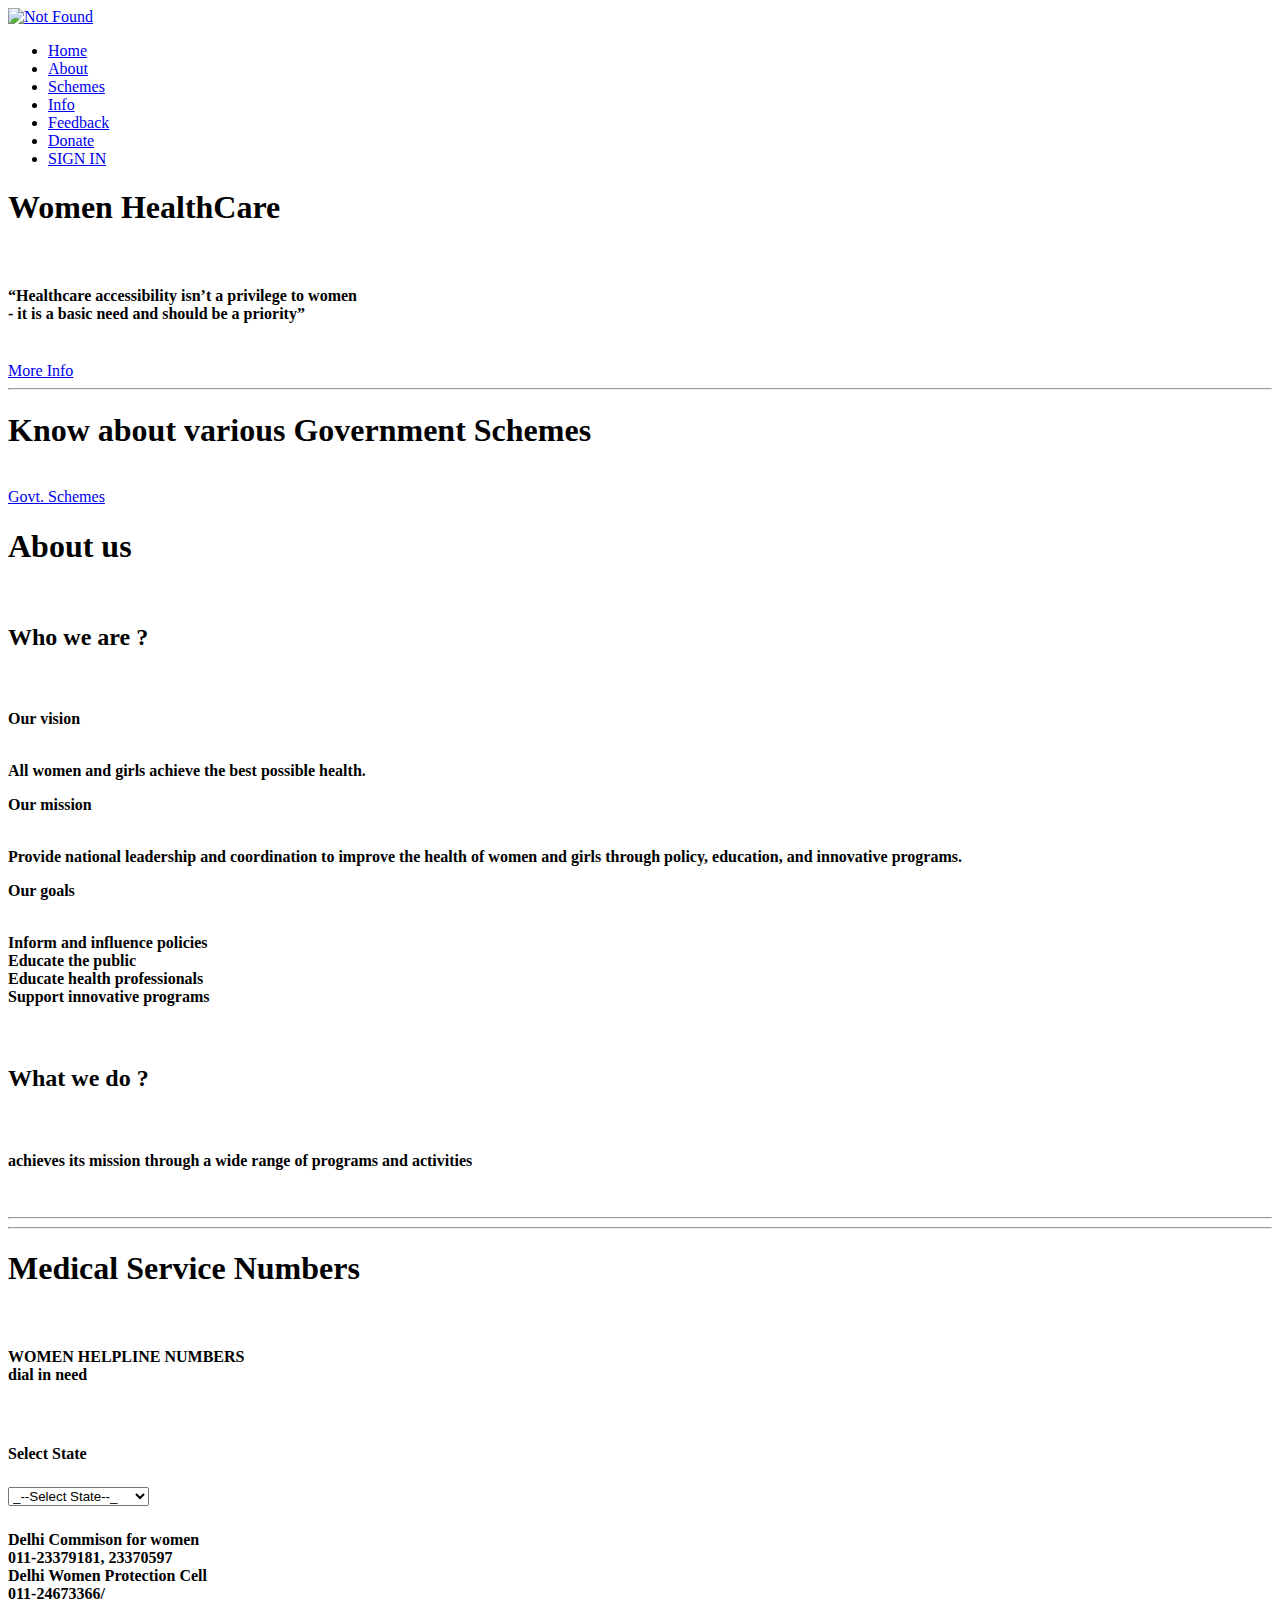
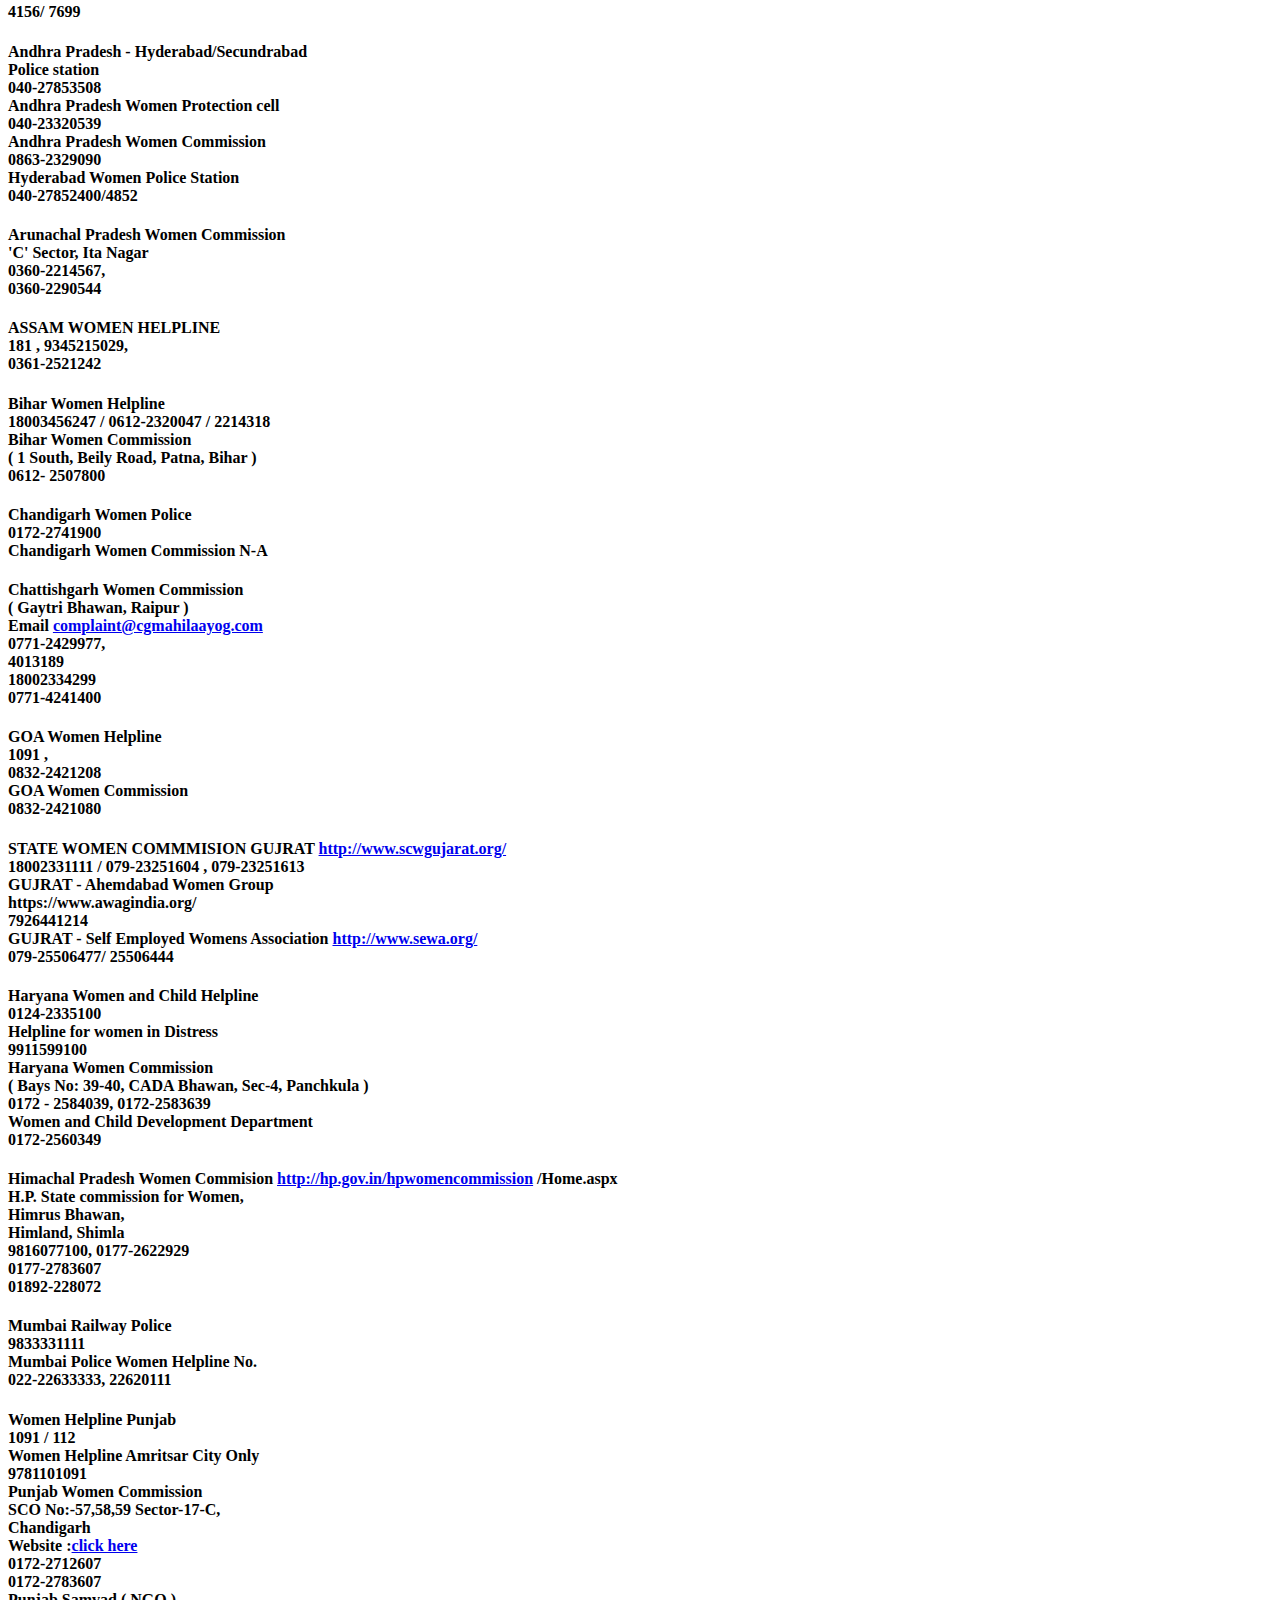
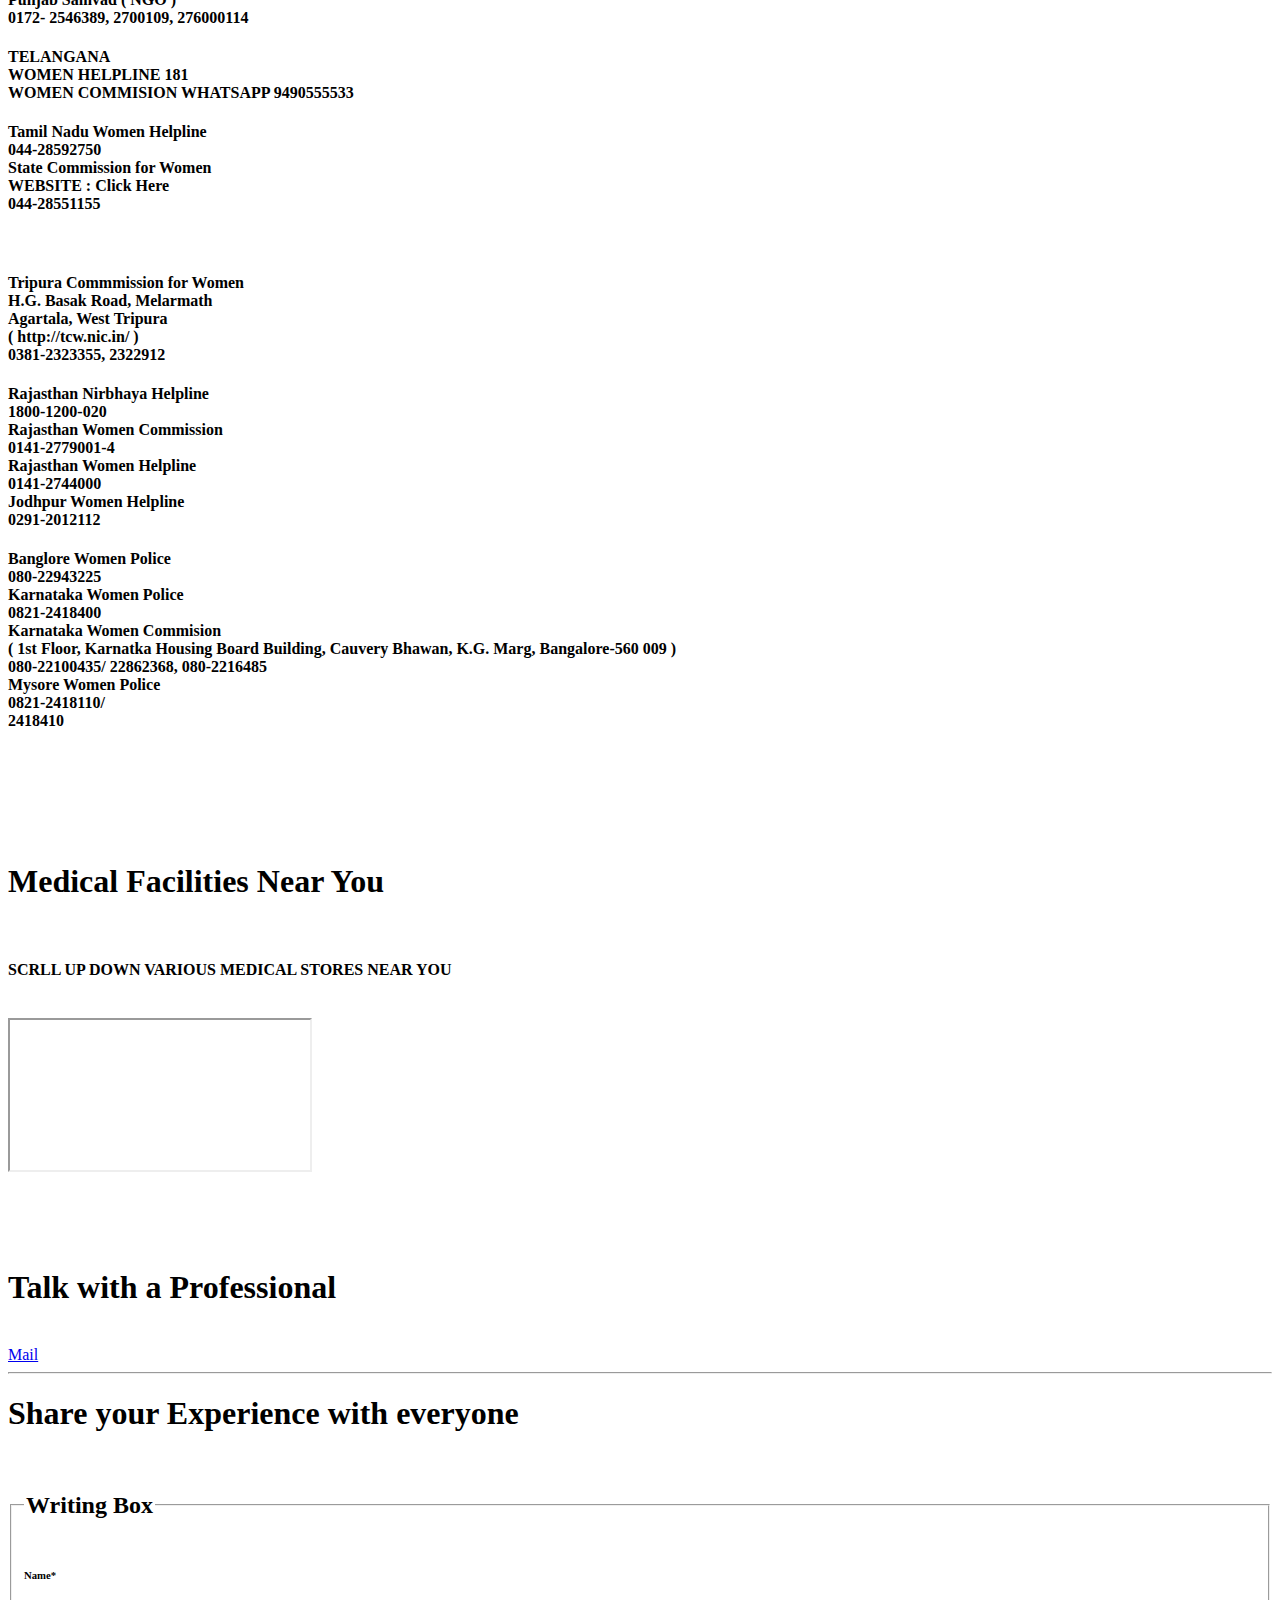
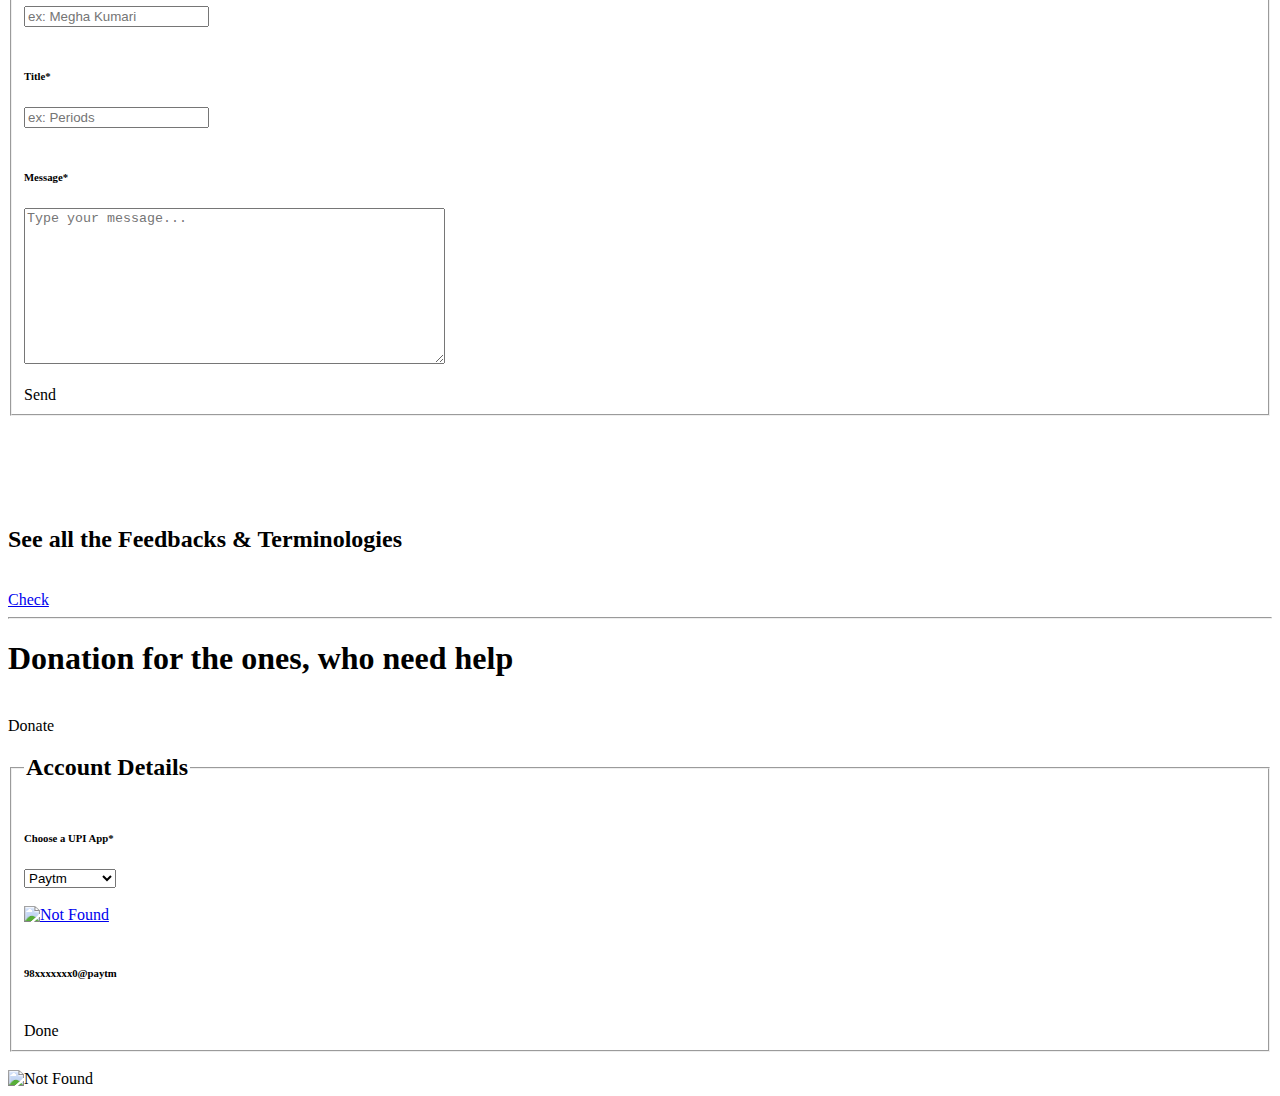
==== index.html @ ed980da9 "Add files via upload" ====
<!DOCTYPE html>
<html lang="en">

<head>
    <meta charset="UTF-8">
    <meta http-equiv="X-UA-Compatible" content="IE=edge">
    <meta name="viewport" content="width=device-width, initial-scale=1.0">
    <title>HealthCare</title>
    <link rel="stylesheet" href="WomenHealthCareWebsite.css">
    <script src="script.js" defer></script>
</head>

<body>
    <!-- Navigation Bar -->
    <nav class="nav-bar">
        <a href="#main-pg">
            <img src="main-logo.svg" alt="Not Found">
        </a>
        <ul class="nav-list">
            <li><a href="#main-pg" onclick="remove()">Home</a></li>
            <li><a href="#abt-pg" onclick="remove()">About</a></li>
            <li><a href="#govt-schms" onclick="remove()">Schemes</a></li>
            <li><a href="#main-data-pg" onclick="remove()">Info</a></li>
            <li><a href="#febk-pg" onclick="remove()">Feedback</a></li>
            <li><a href="#donate" onclick="remove()">Donate</a></li>
            <li><a href="sign page web.html">SIGN IN </a></li>
        </ul>
        <div id="menu" class="menu open">
            <span></span>
            <span></span>
            <span></span>
        </div>
    </nav>
    <!-- Main Page - pic + name + one line info -->
    <section id="main-pg" class="pg">
        <h1 class="main-heading">Women HealthCare</h1>
        <br />
        <h4 class="main-abt">
          “Healthcare accessibility isn’t a privilege to women <br />
          - it is a basic need and should be a priority”
        </h4>
        <br />
        <a href="#abt-pg" class="abt-btn btn">More Info</a>
      </section>
    <hr>

    <!-- Schemes -->
    <section id="govt-schms" class="pg">
      <h1 class="schm-heading">Know about various Government <span>Schemes</span></h1>
      <br>
      <a href="webschemes.html" target="_blank" class="scm-btn btn">Govt. Schemes</a>
      <br>
  </section>
    <!-- About Page - info in brief -->
    <section id="abt-pg" class="pg">
        <h1 class="abt-heading">About <span>us</span></h1>
        <br />
        <h2 class="abt-subheading">Who we are ?</h2>
        <br />
        <h4 class="abt-abt">
          <p>Our vision</p>
          <br />
          All women and girls achieve the best possible health. <br />
  
          <p>Our mission</p>
          <br />
          Provide national leadership and coordination to improve the health of
          women and girls through policy, education, and innovative programs.
          <br />
  
          <p>Our goals</p>
          <br />
          Inform and influence policies <br />
          Educate the public <br />
          Educate health professionals <br />
          Support innovative programs
        </h4>
        <br />
        <h2 class="abt-subheading">What we do ?</h2>
        <br />
        <h4 class="abt-abt">
          achieves its mission through a wide range of programs and activities
        </h4>
        <br />
      </section>
      <hr />
    
     
    <hr>
    <!-- Important Informative Data - includes service numbers, google maps near me window, appoint a doctor. -->
   <!-- Important Informative Data - includes service numbers, google maps near me window, appoint a doctor. -->
   <section id="main-data-pg" class="pg">
    <h1 class="main-data-heading">Medical <span>Service</span> Numbers</h1>
    <br />
    <h4 class="main-data-abt">
       
WOMEN HELPLINE NUMBERS
<br>dial in need
    </h4>
    <br />
    <div class="ser-nos">
      <div class="ser-data">
        <h4 class="ser">Select State</h4>
        <h6 class="nom">
          <select
            name="category"
            id="category"
            onchange="display(this.value)"
          >
            <option value="">_--Select State--_</option>
            <option value="Andhra Pradesh">Andhra Pragggdesh</option>
            <option value="Assam">Assam</option>
            <option value="Arunachal Pradesh">Arunachal Pradesh</option>
            <option value="Bihar">Bihar</option>
            <option value="Chandigarh">Chandigarh</option>
            <option value="Chattisgarh">Chattisgarh</option>
            <option value="Goa">Goa</option>
            <option value="Gujarat">Gujarat</option>
            <option value="Haryana">Haryana</option>
            <option value="Himachal Pradesh">Himachal Pradesh</option>
            <option value="Karnatka">Karnatka</option>
            <option value="Maharashtra">Maharashtra</option>
            <option value="Punjab">Punjab</option>
            <option value="Rajasthan">Rajasthan</option>
            <option value="Tamil Nadu">Tamil Nadu</option>
            <option value="Telangana">Telangana</option>
            <option value="Tripura">Tripura</option>

          </select>
        </h6>
      </div>
      <div class="ser-data">
        <h4 class="ser"></h4>
        <h4 class="nom" id="delhi">
          Delhi Commison for women <br />
          011-23379181, 23370597 <br />
          Delhi Women Protection Cell<br />
          011-24673366/<br />
          4156/ 7699
        </h4>
        <h4 class="nom" id="andhraPradesh">
          Andhra Pradesh - Hyderabad/Secundrabad <br />
          Police station
          <br />
          040-27853508
          <br />
          Andhra Pradesh Women Protection cell
          <br />
          040-23320539
          <br />
          Andhra Pradesh Women Commission
          <br />
          0863-2329090
          <br />
          Hyderabad Women Police Station
          <br />
          040-27852400/4852
        </h4>
        <h4 class="nom" id="arunachalPradesh">
          Arunachal Pradesh Women Commission
          <br />
          'C' Sector, Ita Nagar
          <br />
          0360-2214567,
          <br />
          0360-2290544
        </h4>

        <h4 class="nom" id="assam">
          ASSAM WOMEN HELPLINE
          <br />
          181 , 9345215029,
          <br />
          0361-2521242
        </h4>
        <h4 class="nom" id="bihar">
          Bihar Women Helpline
          <br />
          18003456247 / 0612-2320047 / 2214318
          <br />
          Bihar Women Commission
          <br />
          ( 1 South, Beily Road, Patna, Bihar )
          <br />
          0612- 2507800
        </h4>

        <h4 class="nom" id="chandigarh">
          Chandigarh Women Police
          <br />
          0172-2741900
          <br />
          Chandigarh Women Commission N-A
        </h4>
        <h4 class="nom" id="chattisgarh">
          Chattishgarh Women Commission<br />
          ( Gaytri Bhawan, Raipur )<br />

          Email
          <a href="complaint@cgmahilaayog.com">complaint@cgmahilaayog.com</a>
          <br />
          0771-2429977,
          <br />
          4013189
          <br />
          18002334299
          <br />
          0771-4241400
        </h4>
        <h4 class="nom" id="goa">
          GOA Women Helpline<br />
          1091 ,<br />
          0832-2421208 <br />
          GOA Women Commission <br />
          0832-2421080
        </h4>
        <h4 class="nom" id="gujarat">
          STATE WOMEN COMMMISION GUJRAT
          <a href=" http://www.scwgujarat.org/">
            http://www.scwgujarat.org/ </a
          ><br />
          18002331111 / 079-23251604 , 079-23251613<br />GUJRAT - Ahemdabad
          Women Group <br />
          https://www.awagindia.org/ <br />
          7926441214 <br />
          GUJRAT - Self Employed Womens Association

          <a href=" http://www.sewa.org/"> http://www.sewa.org/</a>
          <br />
          079-25506477/ 25506444
        </h4>
        <h4 class="nom" id="haryana">
          Haryana Women and Child Helpline<br />
          0124-2335100

          <br />
          Helpline for women in Distress

          <br />
          9911599100

          <br />
          Haryana Women Commission

          <br />
          ( Bays No: 39-40, CADA Bhawan, Sec-4, Panchkula )

          <br />
          0172 - 2584039, 0172-2583639

          <br />
          Women and Child Development Department

          <br />
          0172-2560349
        </h4>
        <h4 class="nom" id="himachalPradesh">
          Himachal Pradesh Women Commision

          <a href=" http://hp.gov.in/hpwomencommission">
            http://hp.gov.in/hpwomencommission</a
          >
          /Home.aspx
          <br />
          H.P. State commission for Women,
          <br />
          Himrus Bhawan,
          <br />
          Himland, Shimla
          <br />
          9816077100, 0177-2622929
          <br />
          0177-2783607 <br />

          01892-228072
        </h4>
        <h4 class="nom" id="mMaharashtra">
          Mumbai Railway Police

          <br />
          9833331111

          <br />
          Mumbai Police Women Helpline No. <br />
          022-22633333, 22620111
        </h4>
        <h4 class="nom" id="punjab">
          Women Helpline Punjab
          <br />
          1091 / 112
          <br />
          Women Helpline Amritsar City Only
          <br />
          9781101091
          <br />
          Punjab Women Commission
          <br />
          SCO No:-57,58,59 Sector-17-C,
          <br />
          Chandigarh
          <br />
          Website :<a href="https://punjabwomencommission.punjab.gov.in/"
            >click here</a
          >
          <br />
          0172-2712607

          <br />
          0172-2783607<br />Punjab Samvad ( NGO )<br />

          0172- 2546389, 2700109, 276000114
        </h4>
        <h4 class="nom" id="telangana">TELANGANA<br>
          WOMEN HELPLINE 181 <br />
          WOMEN COMMISION WHATSAPP 9490555533
        </h4>
        <h4 class="nom" id="tamilnadu">
          Tamil Nadu Women Helpline<br />

          044-28592750<br />

          State Commission for Women<br />

          WEBSITE : Click Here<br />

          044-28551155
        </h4>
        <br />
        <h4 class="nom" id="tripura">
          Tripura Commmission for Women<br />

          H.G. Basak Road, Melarmath <br />
          Agartala, West Tripura <br />
          ( http://tcw.nic.in/ ) <br />

          0381-2323355, 2322912
        </h4>
        <h4 class="nom" id="rajasthan">
          Rajasthan Nirbhaya Helpline<br />

          1800-1200-020 <br />

          Rajasthan Women Commission <br />

          0141-2779001-4<br />

          Rajasthan Women Helpline <br />

          0141-2744000 <br />

          Jodhpur Women Helpline <br />

          0291-2012112
        </h4>
        <h4 class="nom" id="karnatka">
          Banglore Women Police <br />

          080-22943225 <br />

          Karnataka Women Police <br />

          0821-2418400 <br />

          Karnataka Women Commision <br />

          ( 1st Floor, Karnatka Housing Board Building, Cauvery Bhawan, K.G.
          Marg, Bangalore-560 009 )
          <br />
          080-22100435/ 22862368, 080-2216485 <br />

          Mysore Women Police <br />

          0821-2418110/ <br />

          2418410
        </h4>
      </div>
        </div>
        <br>
        <br>
        <br>
        <br>
        <br>
        <h1 class="main-data-heading">
            Medical <span>Facilities</span> Near You
          </h1>
        <br>
        <h4 class="main-data-abt">
            SCRLL UP DOWN VARIOUS MEDICAL STORES NEAR YOU
              </h4>
        <br>
        <iframe class="map-window"
            src="https://www.google.com/maps/embed?pb=!1m16!1m12!1m3!1d14009.83156250018!2d77.02190144850456!3d28.616035687574726!2m3!1f0!2f0!3f0!3m2!1i1024!2i768!4f13.1!2m1!1smedical%20facilities%20near%20me!5e0!3m2!1sen!2sin!4v1668271574700!5m2!1sen!2sin"
            allowfullscreen="" loading="lazy" referrerpolicy="no-referrer-when-downgrade"></iframe>
        <br>
        <br>
        <br>
        <br>
        <br>
        <h1 class="main-data-heading">Talk with a <span>Professional</span></h1>
        <br>
        <a href="mailto:doctor@example.com" target="_blank" class="abt-btn btn">Mail</a>
        <br>
    </section>
    <hr>
    <!-- Feedback & Terminologies -->
    <section id="febk-pg" class="pg">
        <h1 class="febk-heading">Share your <span>Experience</span> with everyone</h1>
        <br>
        <fieldset>
            <legend>
                <h2>Writing Box</h2>
            </legend>
            <label for="name">
                <h6>Name<span>*</span></h6>
            </label>
            <input type="text" name="name" id="name" placeholder="ex: Megha Kumari">
            <br>
            <br>
            <label for="title">
                <h6>Title<span>*</span></h6>
            </label>
            <input type="text" name="title" id="title" placeholder="ex: Periods">
            <br>
            <br>
            <label for="message">
                <h6>Message<span>*</span></h6>
            </label>
            <textarea name="message" id="message" cols="50" rows="10" placeholder="Type your message..."></textarea>
            <br>
            <br>
            <a class="form-btn btn" onclick="addData()">Send</a>
        </fieldset>
        <br>
        <br>
        <br>
        <br>
        <br>
        <h2 class="febk-pg-subheading">See all the <span>Feedbacks</span> & <span>Terminologies</span></h2>
        <br>
        <a class="redirect-btn btn" href="feed.html" target="_blank">Check</a>
        <br>
    </section>
    <hr>
    <!-- Donation Page -->
    <section id="donate" class="donate-pg pg">
        <h1 class="donate-heading">Donation for the ones, who <span>need</span> help</h1>
        <br>
        <a class="redirect-btn btn">Donate</a>
        <div class="donate-bx">
            <fieldset>
                <legend>
                    <h2>Account Details</h2>
                </legend>
                <label for="app-names">
                    <h6>Choose a UPI App<span>*</span></h6>
                </label>
                <select name="app-names" id="app-names" onchange="showDetails(this.value)">
                    <option value="Paytm" selected>Paytm</option>
                    <option value="PhonePe">PhonePe</option>
                    <option value="Google Pay">Google Pay</option>
                </select>
                <br>
                <br>
                <div class="app-img">
                    <a href="#"><img src="Paytm.svg" height="50" alt="Not Found"></a>
                </div>
                <br>
                <div class="account-data"><h6>98xxxxxxx0@paytm</h6></div>
                <br>
                <a class="done-btn btn">Done</a>
                <br>
            </fieldset>
        </div>
        <br>
    </section>

    <!-- Google Translate for Website -->
    <div id="google_translate_element" style="display:none"></div>
    <div class="hi-en" onclick="changeLanguageByButtonClick()">
        <img src="hindi-english.png" alt="Not Found" width="50">
    </div>

    <script type="text/javascript">

        function googleTranslateElementInit() {
            new google.translate.TranslateElement({ pageLanguage: "en" }, 'google_translate_element');
        }
        let txtLang = 'hi';
        function changeLanguageByButtonClick() {
            if (txtLang == 'en') {
                txtLang = 'hi';
                var selectField = document.querySelector("#google_translate_element select");
                for (var i = 0; i < selectField.children.length; i++) {
                    var option = selectField.children[i];
                    if (option.value == txtLang) {
                        selectField.selectedIndex = i;
                        selectField.dispatchEvent(new Event('change'));
                        break;
                    }
                }
            }
            else{
                txtLang = 'en';
                var selectField = document.querySelector("#google_translate_element select");
                for (var i = 0; i < selectField.children.length; i++) {
                    var option = selectField.children[i];
                    if (option.value == txtLang) {
                        selectField.selectedIndex = i;
                        selectField.dispatchEvent(new Event('change'));
                        break;
                    }
                }
            }
        }
        setInterval(() => {
            if (document.querySelector(".skiptranslate") != null){
                document.querySelector(".skiptranslate").style.display = "none";
            }
            if (document.querySelector("#goog-gt-tt") != null){
                document.querySelector("#goog-gt-tt").style.display = "none";
            }
            }, 1000);
    </script>
    <script type="text/javascript"
        src="//translate.google.com/translate_a/element.js?cb=googleTranslateElementInit"></script>
</body>

</html>
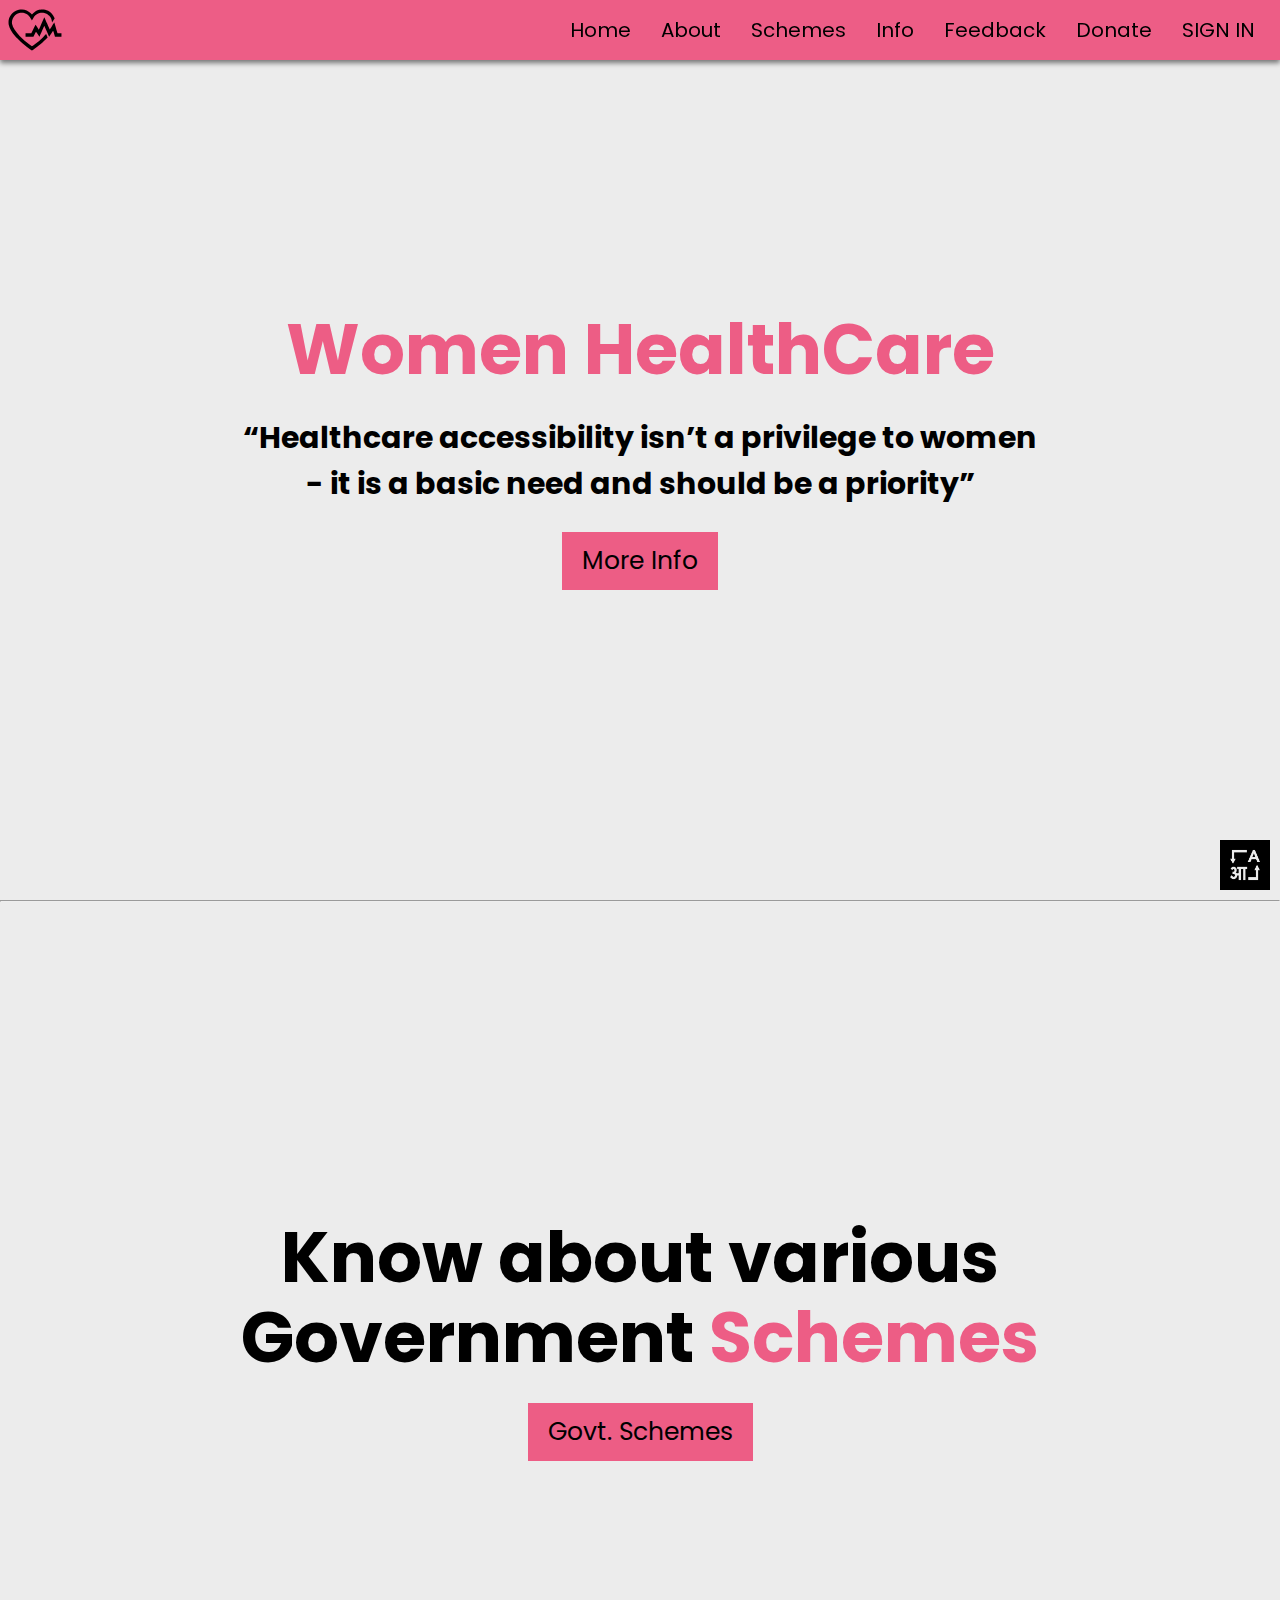
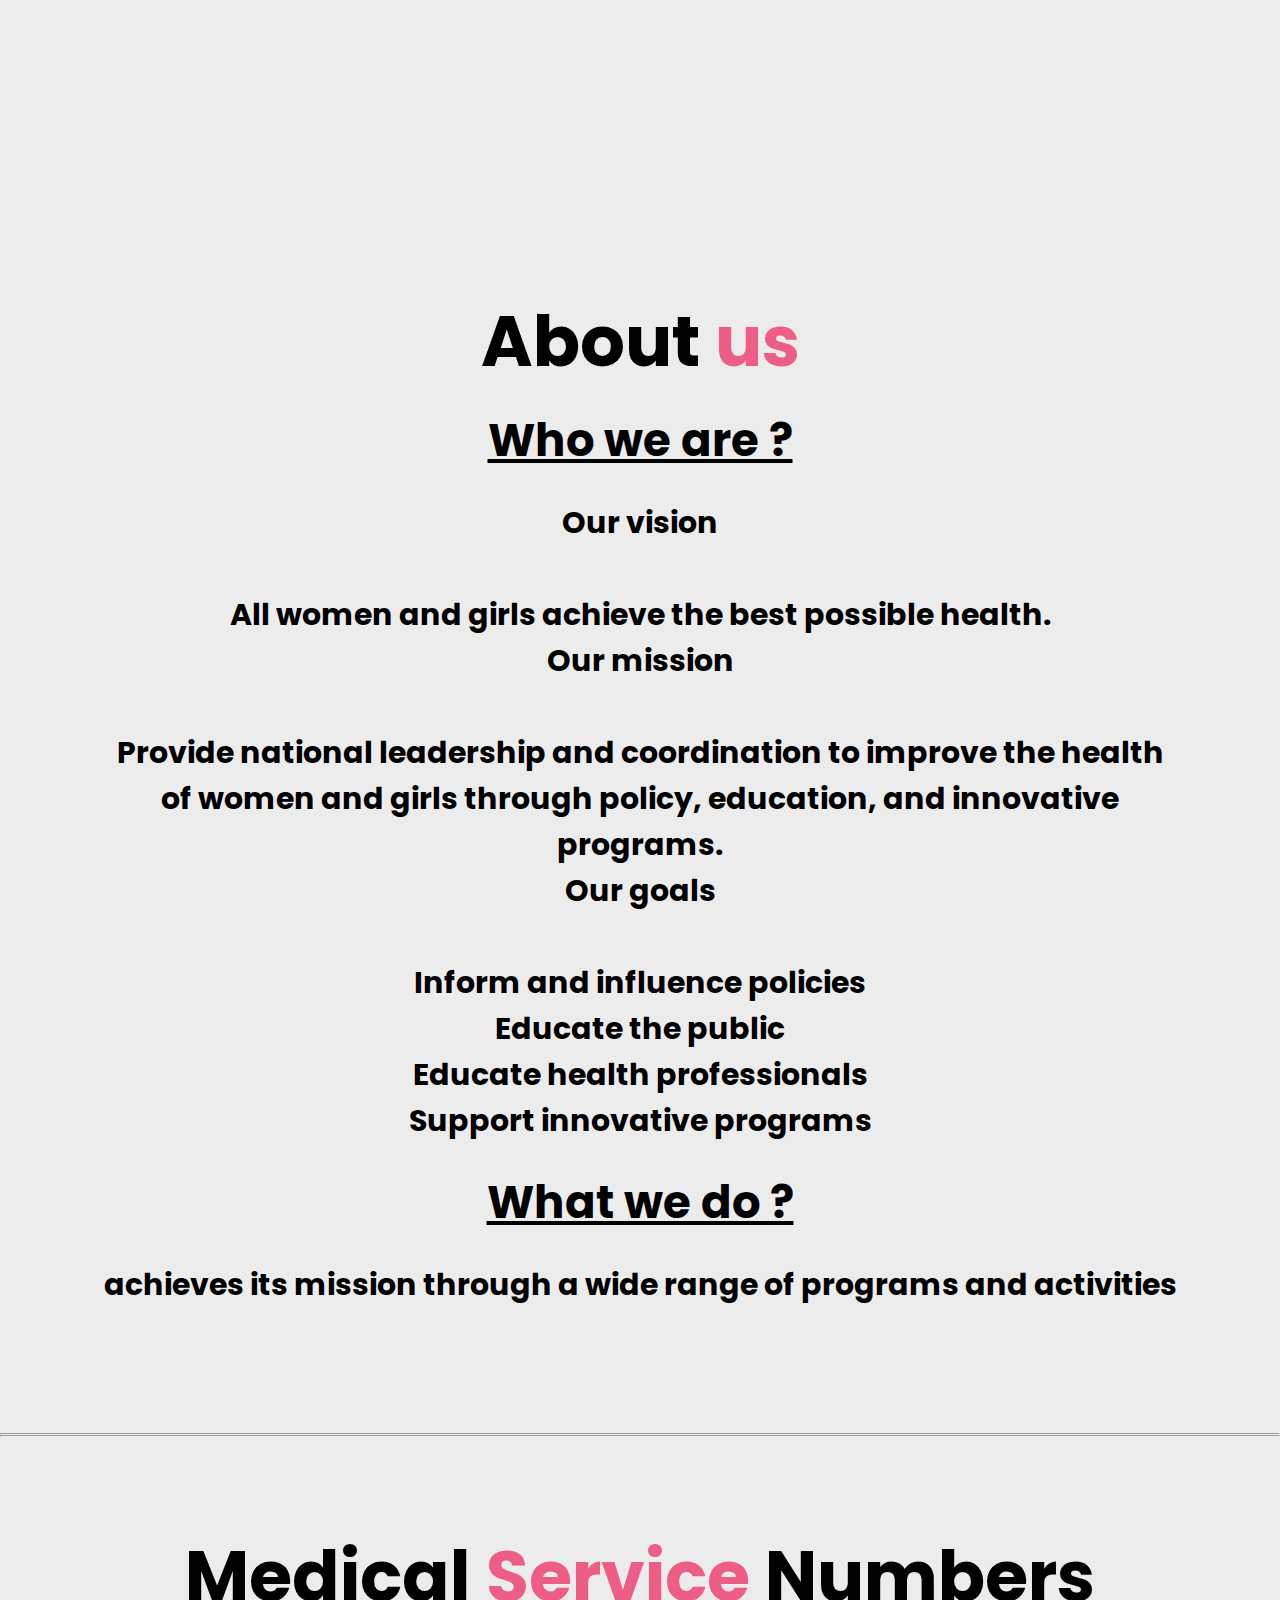
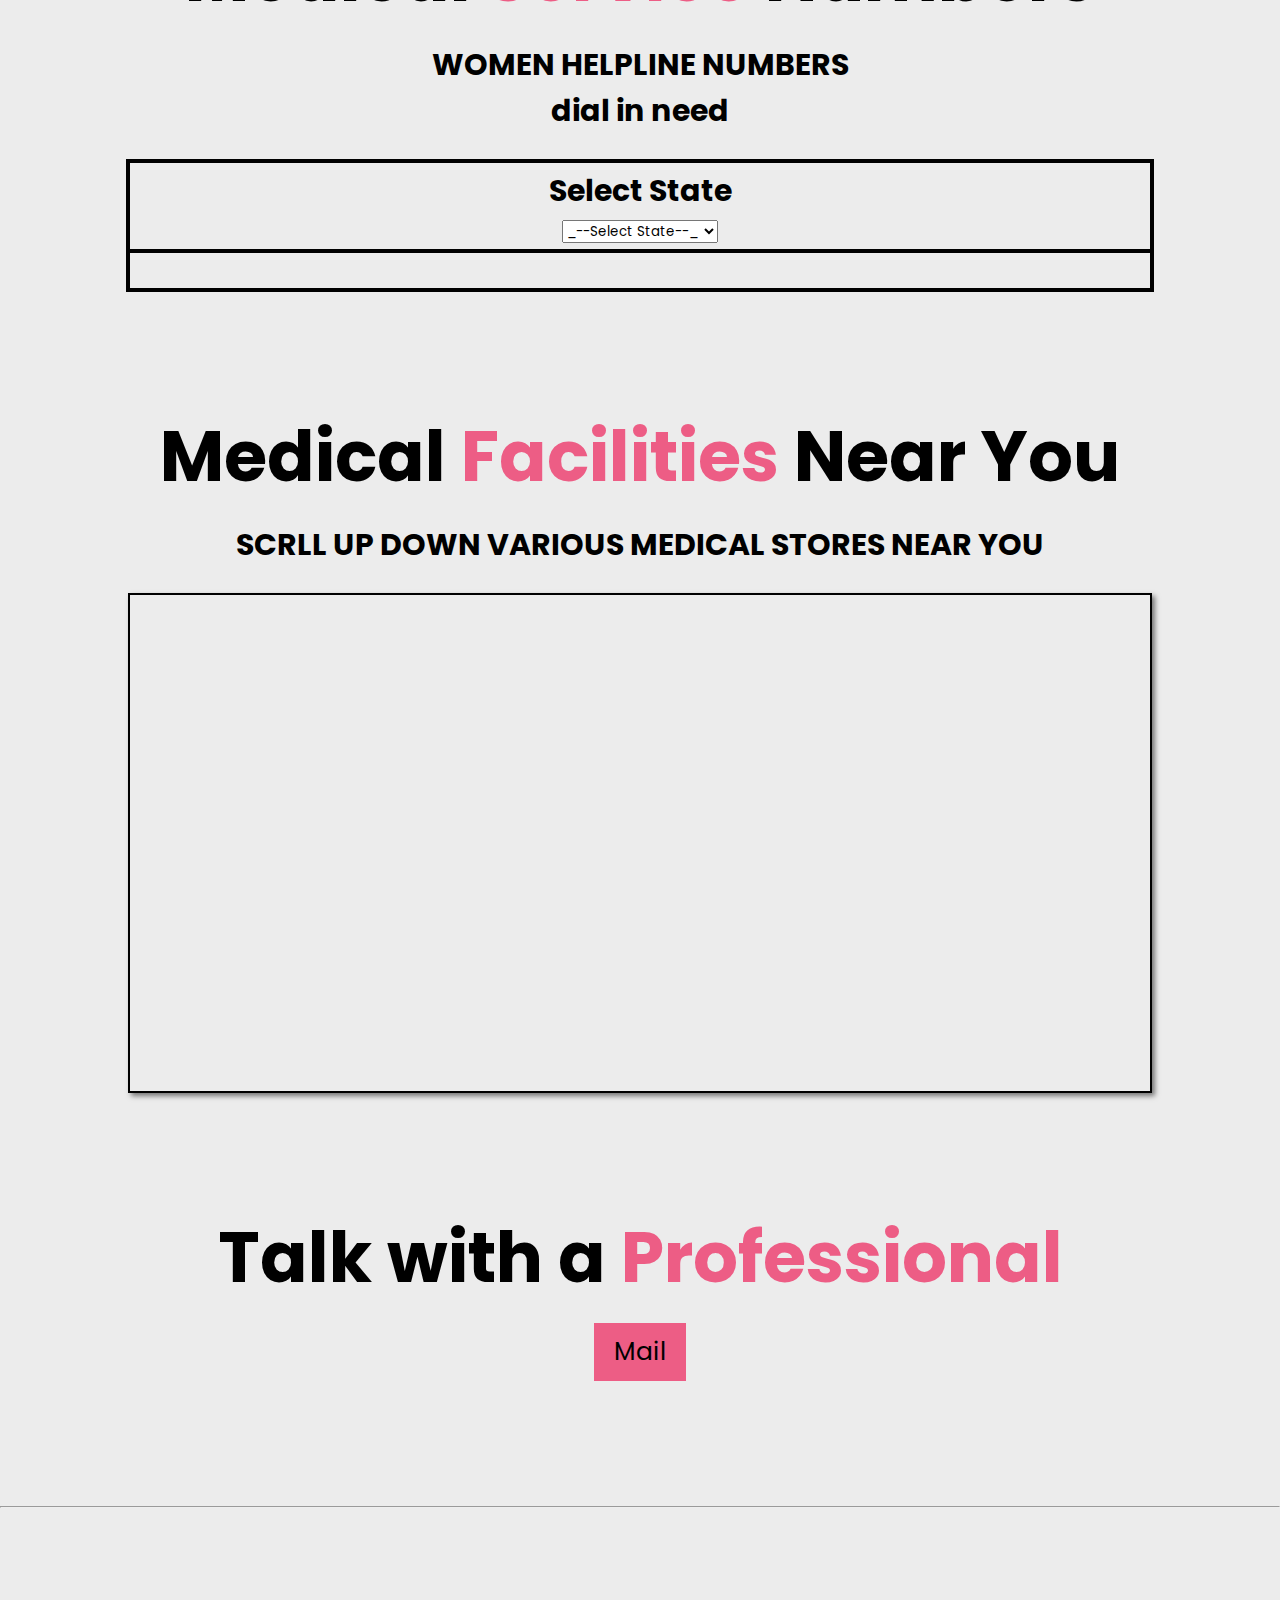
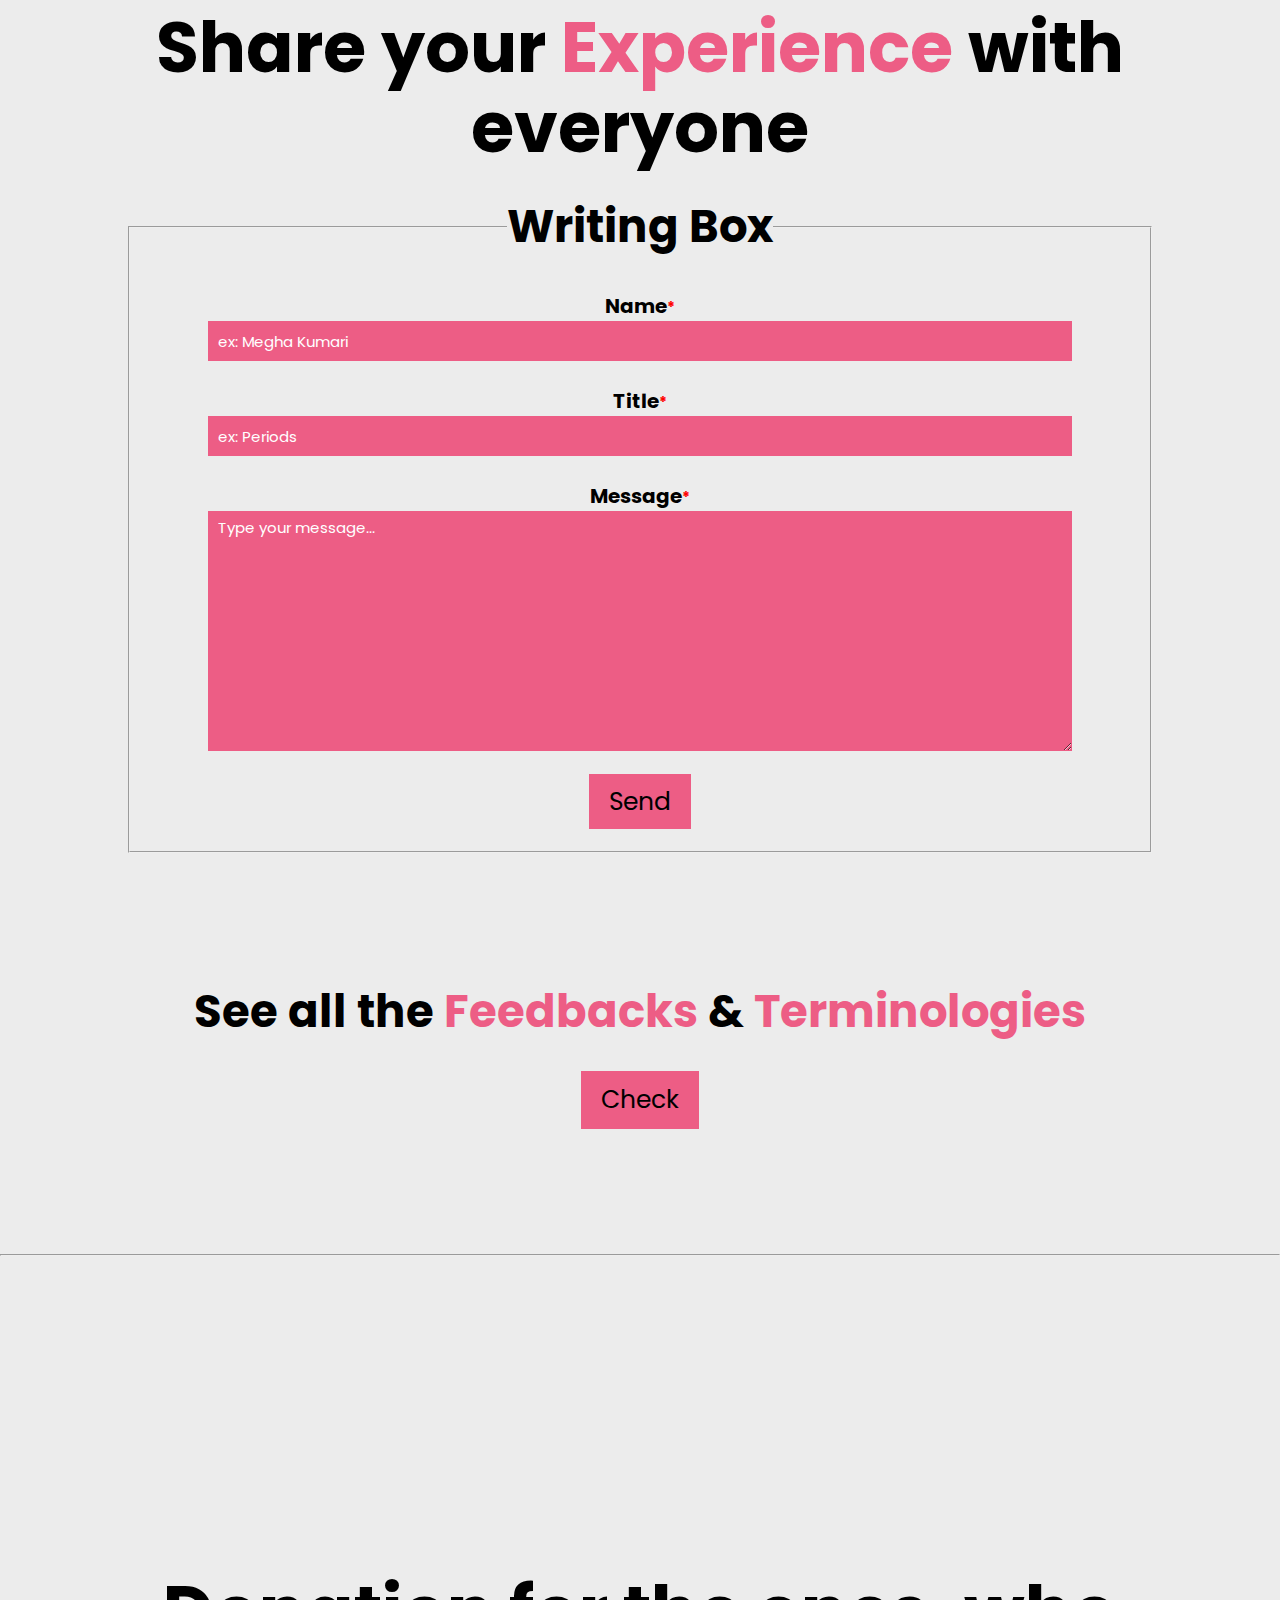
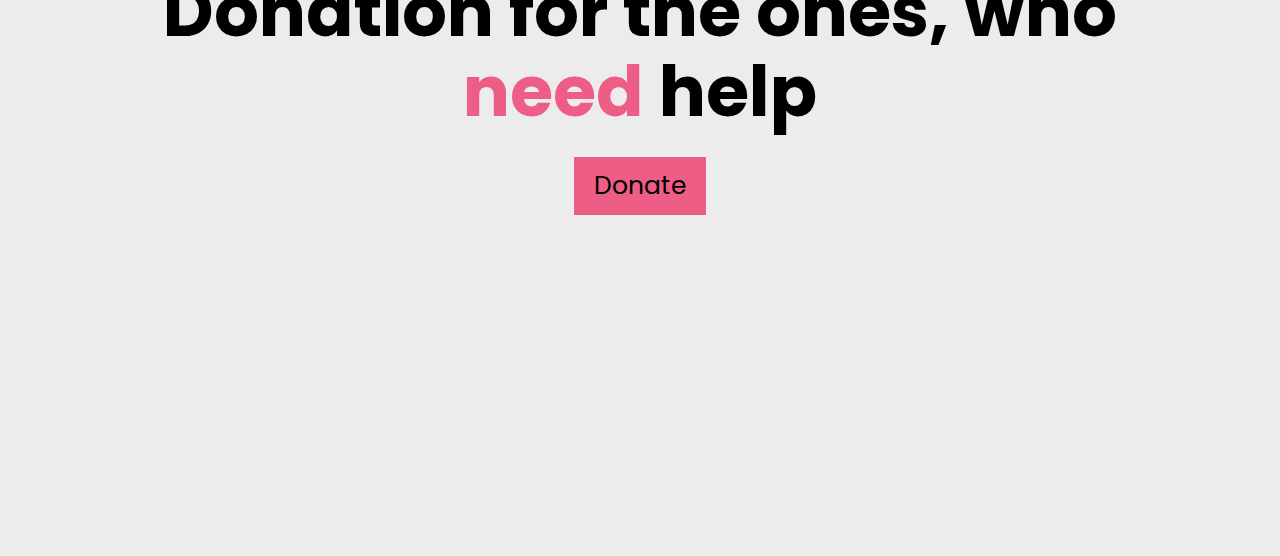
==== commit 0ac8d8fa: "Update index.html" ====
--- a/index.html
+++ b/index.html
@@ -7,7 +7,7 @@
     <meta name="viewport" content="width=device-width, initial-scale=1.0">
     <title>HealthCare</title>
     <link rel="stylesheet" href="WomenHealthCareWebsite.css">
-    <script src="script.js" defer></script>
+    <script src="WomenHealthCareWebsite.js" defer></script>
 </head>
 
 <body>
@@ -526,4 +526,4 @@
         src="//translate.google.com/translate_a/element.js?cb=googleTranslateElementInit"></script>
 </body>
 
-</html>+</html>
--- a/WomenHealthCareWebsite.css
+++ b/WomenHealthCareWebsite.css
@@ -0,0 +1,430 @@
+@import url('https://fonts.googleapis.com/css2?family=Poppins&display=swap');
+/* Color Codes - #ECECEC & #ED5D8F */
+*
+{
+    margin: 0;
+    padding: 0;
+    box-sizing: border-box;
+    font-family: 'Poppins', sans-serif;
+    transition: all .5s ease;
+}
+html{
+    scroll-behavior: smooth;
+}
+body{
+    width: 100vw;
+    overflow-x: hidden;
+    background-color: #ECECEC;
+}
+/* For placeholders */
+::placeholder{
+    color: white;
+}
+:-ms-input-placeholder{
+    color: white;
+}
+::-ms-input-placeholder{
+    color: white;
+}
+/* Navbar */
+.nav-bar{
+    width: 100%;
+    z-index: 3;
+    height: 60px;
+    background: #ed5d86;
+    display: flex;
+    justify-content: space-between;
+    align-items: center;
+    padding: 10px 20px 10px 8px;
+    box-shadow: 0px 3px 5px rgba(0, 0, 0, 0.5);
+    position: fixed;
+    top: 0;
+    left: 0;
+}
+.nav-bar a{
+    color: black;
+    text-decoration: none;
+}
+.nav-bar a img{
+    height: 60px;
+    padding-top: 6px;
+}
+.nav-bar ul{
+    display: flex;
+    align-items: center;
+    list-style: none;
+    gap: 20px;
+    z-index: 2 !important;
+}
+.nav-bar ul li a{
+    height: 60px;
+    display: inline-block;
+    text-decoration: none;
+    color: black;
+    font-size: 20px;
+    padding: 0 5px;
+    display: grid;
+    place-items: center;
+    overflow: hidden;
+    position: relative;
+}
+.nav-bar ul li a::after{
+    content: '';
+    position: absolute;
+    width: 100%;
+    height: 6px;
+    background: black;
+    bottom: -100%;
+    left: 0;
+}
+.nav-bar ul li a:hover::after, .nav-bar ul li a:active:after{
+    bottom: 0;
+}
+/* Menu */
+.menu {
+    width: 35px;
+    height: 35px;
+    position: absolute;
+    top: 12px;
+    right: 12px;
+    cursor: pointer;
+    z-index: 10 !important;
+    display: none;
+}
+.menu span {
+    display: inline-block;
+    width: 100%;
+    height: 5px;
+    position: absolute;
+    background: black;
+    top: 15px;
+    left: 0;
+}
+.open span {
+    width: 30px;
+    left: 1.5px;
+}
+
+.open span:nth-child(1) {
+    top: 5px;
+}
+
+.open span:nth-child(3) {
+    top: 25px;
+}
+
+.close span {
+    top: 15px;
+    transform: rotateZ(45deg);
+}
+
+.close span:nth-child(2) {
+    opacity: 0;
+}
+
+.close span:nth-child(3) {
+    transform: rotateZ(-45deg);
+}
+/* Main page */
+/* Headings */
+h1{
+    font-size: 70px;
+    color: #ED5D85;
+    line-height: 80px;
+}
+h2{
+    font-size: 45px;
+}
+h4{
+    font-size: 30px;
+}
+h6{
+    font-size: 20px;
+}
+/* Pages */
+.pg{
+    width: 100%;
+    min-height: 100vh;
+    padding: 100px;
+    display: flex;
+    flex-direction: column;
+    align-items: center;
+    justify-content: center;
+    text-align: center;
+}
+/* For all buttons */
+.btn{
+    font-size: 25px;
+    text-decoration: none;
+    color: black;
+    background: #ED5D85;
+    padding: 10px 20px;
+    cursor: pointer;
+}
+.btn:hover{
+    transform: translateY(-3px);
+    box-shadow: 3px 3px 5px rgba(0, 0, 0, 0.5);
+}
+/* About Page */
+.abt-heading{
+    color: black;
+}
+.abt-heading span{
+    color: #ED5D85;
+}
+.abt-subheading{
+    text-decoration: underline;
+}
+/* Main Data Page */
+.main-data-heading{
+    color: black;
+}
+.main-data-heading span{
+    color: #ED5D85;
+}
+.ser-nos{
+    border: 2px solid black;
+}
+.ser-data{
+    box-sizing: border-box;
+    width: 80vw;
+    border: 2px solid black;
+    padding: 5px 40px;
+}
+.map-window{
+    width: 80vw;
+    height: 500px;
+    border: 2px solid black;
+    box-shadow: 3px 3px 5px rgba(0, 0, 0, 0.5);
+}
+/* Feedback Page */
+.febk-heading{
+    color: black;
+}
+.febk-heading span{
+    color: #ED5D85;
+}
+#febk-pg fieldset{
+    width: 80vw;
+    padding: 30px;
+}
+#febk-pg fieldset span{
+    color: red;
+    font-size: 15px;
+}
+#febk-pg input{
+    padding: 5px 10px;
+    width: 90%;
+    outline: none;
+    border: none;
+    background: #ED5D85;
+    color: #ECECEC;
+    font-size: 15px;
+    height: 40px;
+}
+#febk-pg textarea{
+    padding: 5px 10px;
+    width: 90%;
+    outline: none;
+    border: none;
+    background: #ED5D85;
+    color: #ECECEC;
+    font-size: 15px;
+}
+.febk-pg-subheading{
+    color: black;
+}
+.febk-pg-subheading span{
+    color: #ED5D85;
+}
+.donate-heading{
+    color: black;
+}
+.donate-heading span{
+    color: #ED5D85;
+}
+
+/* Google Translate API */
+.skiptranslate, #goog-gt-tt{
+    display: none;
+}
+.hi-en{
+    width: 50px;
+    height: 50px;
+    position: fixed;
+    z-index: 15;
+    background-color: black;
+    right: 10px;
+    font-size: 20px;
+    display: grid;
+    place-items: center;
+    bottom: 10px;
+    cursor: pointer;
+    color: #ECECEC;
+}
+#donate .donate-bx{
+    display: none;
+}
+#donate fieldset{
+    width: 80vw;
+    padding: 30px;
+    position: relative;
+}
+#donate .hidden{
+    display: none;
+}
+#donate .visible{
+    display: initial;
+}
+#donate fieldset span{
+    color: red;
+    font-size: 15px;
+}
+#donate select{
+    padding: 5px 10px;
+    width: 90%;
+    outline: none;
+    border: none;
+    text-align: center;
+    background: #ED5D85;
+    cursor: pointer;
+    color: #ECECEC;
+    font-size: 15px;
+    height: 40px;
+}
+.schm-heading{
+    color: black;
+}
+.schm-heading span{
+    color: #ED5D85;
+}
+
+/* Media queries */
+@media screen and (max-width: 800px) {
+    .menu{
+        display: initial;
+    }
+    .nav-bar ul{
+        position: absolute;
+        height: calc(100vh - 60px);
+        width: 100vw;
+        top: 100%;
+        overflow-y: scroll;
+        right: -100%;
+        display: block;
+        background: #ED5D85;
+        z-index: 24;
+        list-style: none;
+    }
+    .nav-bar ul li a{
+        width: 100vw;
+        display: inline-block;
+        text-decoration: none;
+        color: #000;
+        font-size: 25px;
+        word-wrap: break-word;
+        padding: 0 10px;
+        display: grid;
+        place-items: center;
+        overflow: hidden;
+    }
+    .nav-bar ul li a::after{
+        display: none;
+    }
+    .nav-bar ul li a:hover, .nav-bar ul li a:active{
+        background: #ECECEC;
+    }
+    .nav-bar ul.show{
+        right: 0;
+    }
+    h1{
+        font-size: 50px;
+    }
+    h2{
+        font-size: 30px;
+    }
+    h4{
+        font-size: 25px;
+    }
+    h6{
+        font-size: 20px;
+    }
+    .pg{
+        padding: 100px 20px;
+    }
+}
+
+
+
+#delhi{
+    display: none;
+}
+#andhraPradesh{
+    display: none;
+}
+
+#arunachalPradesh{
+     display:none;
+}
+
+#assam{
+    display: none;
+
+}
+#bihar{
+    display: none
+    ;
+}
+#chandigarh{
+    display: none;
+}
+#chattisgarh{
+    display: none
+    ;
+}
+#goa{
+    display: none;
+}
+#gujarat{
+    display: none;
+}
+#mMaharashtra{
+    display: none
+    ;
+}
+#haryana{
+    display: none
+    ;
+}
+
+#himachalPradesh{
+    display: none
+    ;
+}
+#telangana{
+    display:none;
+}
+#punjab{
+    display: none;
+}
+#rajasthan{
+    display: none;
+}
+#karnatka{
+    display: none;
+}
+#tamilnadu{
+    display: none;
+}
+#tripura{
+    display: none;
+}
+.nom{
+    transition: 1.9s;
+}
+.schm-heading{
+    color: black;
+}
+.schm-heading span{
+    color: #ED5D85;
+}
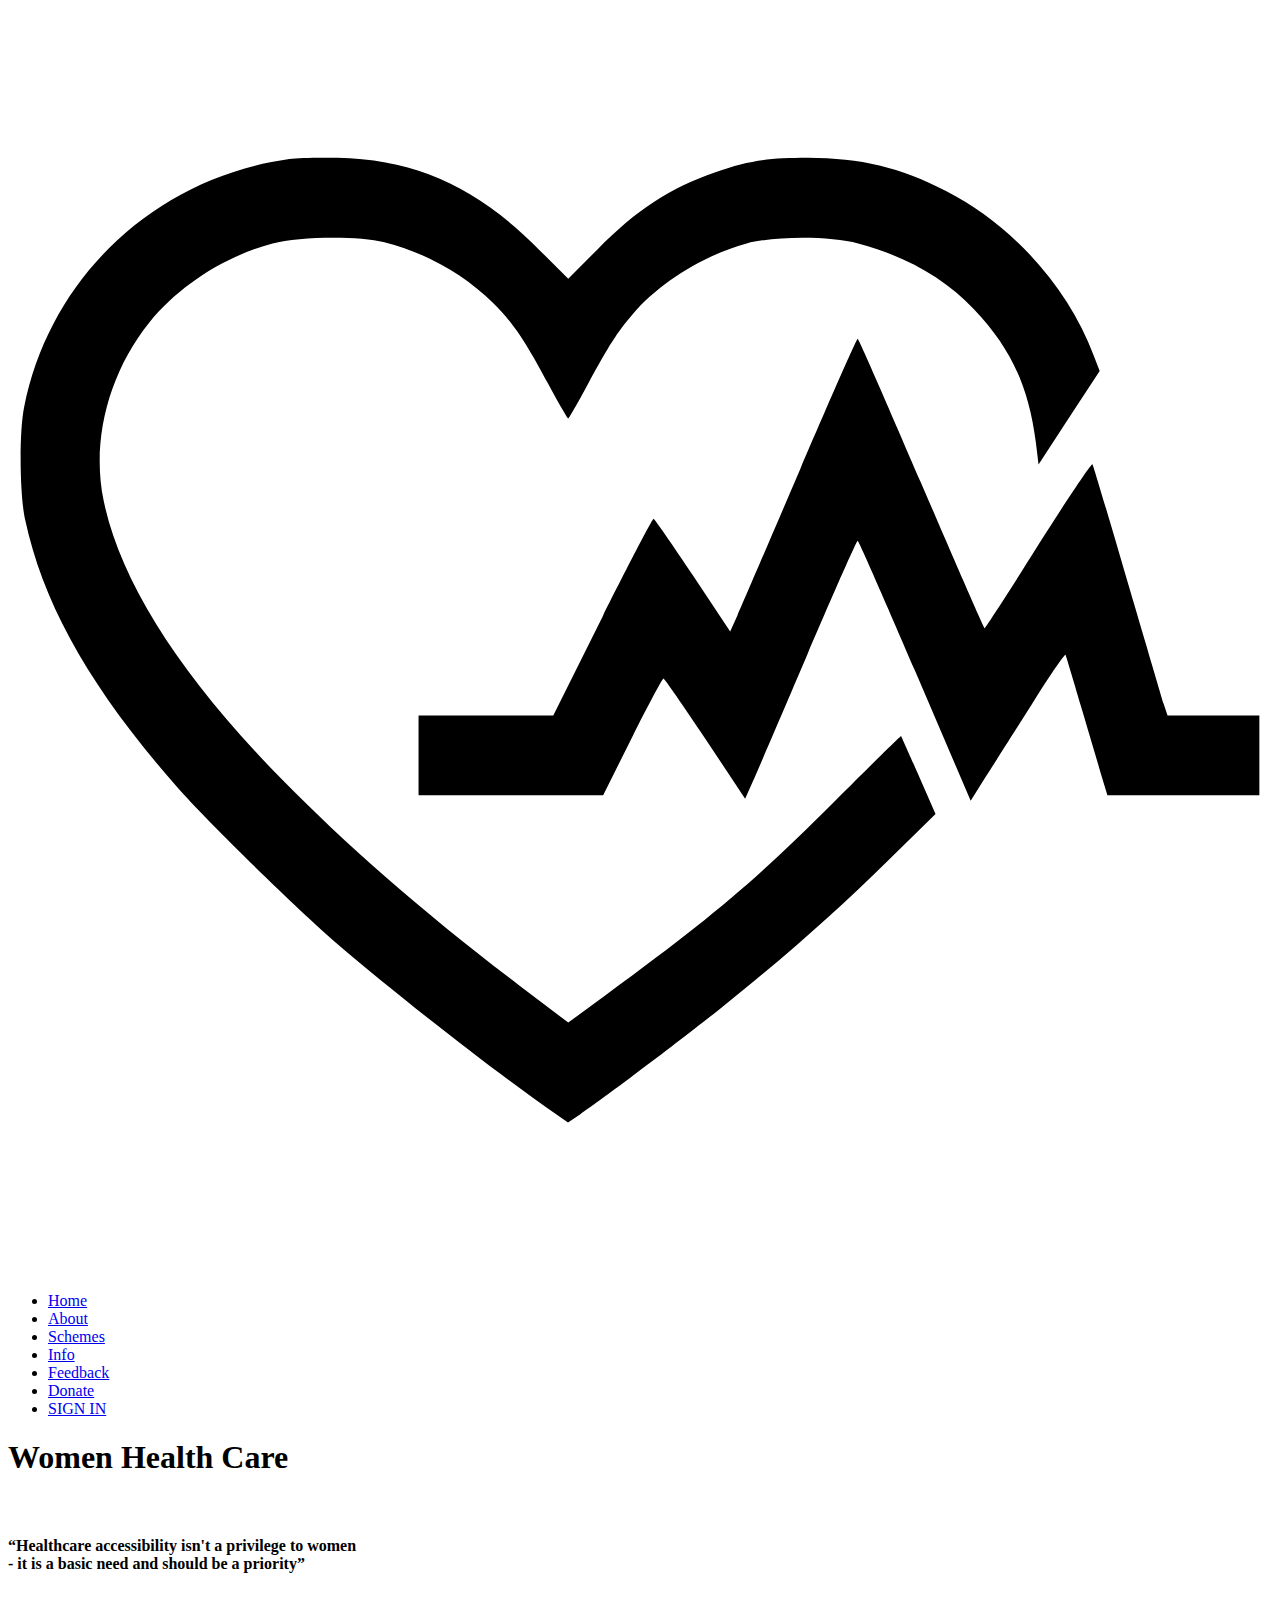
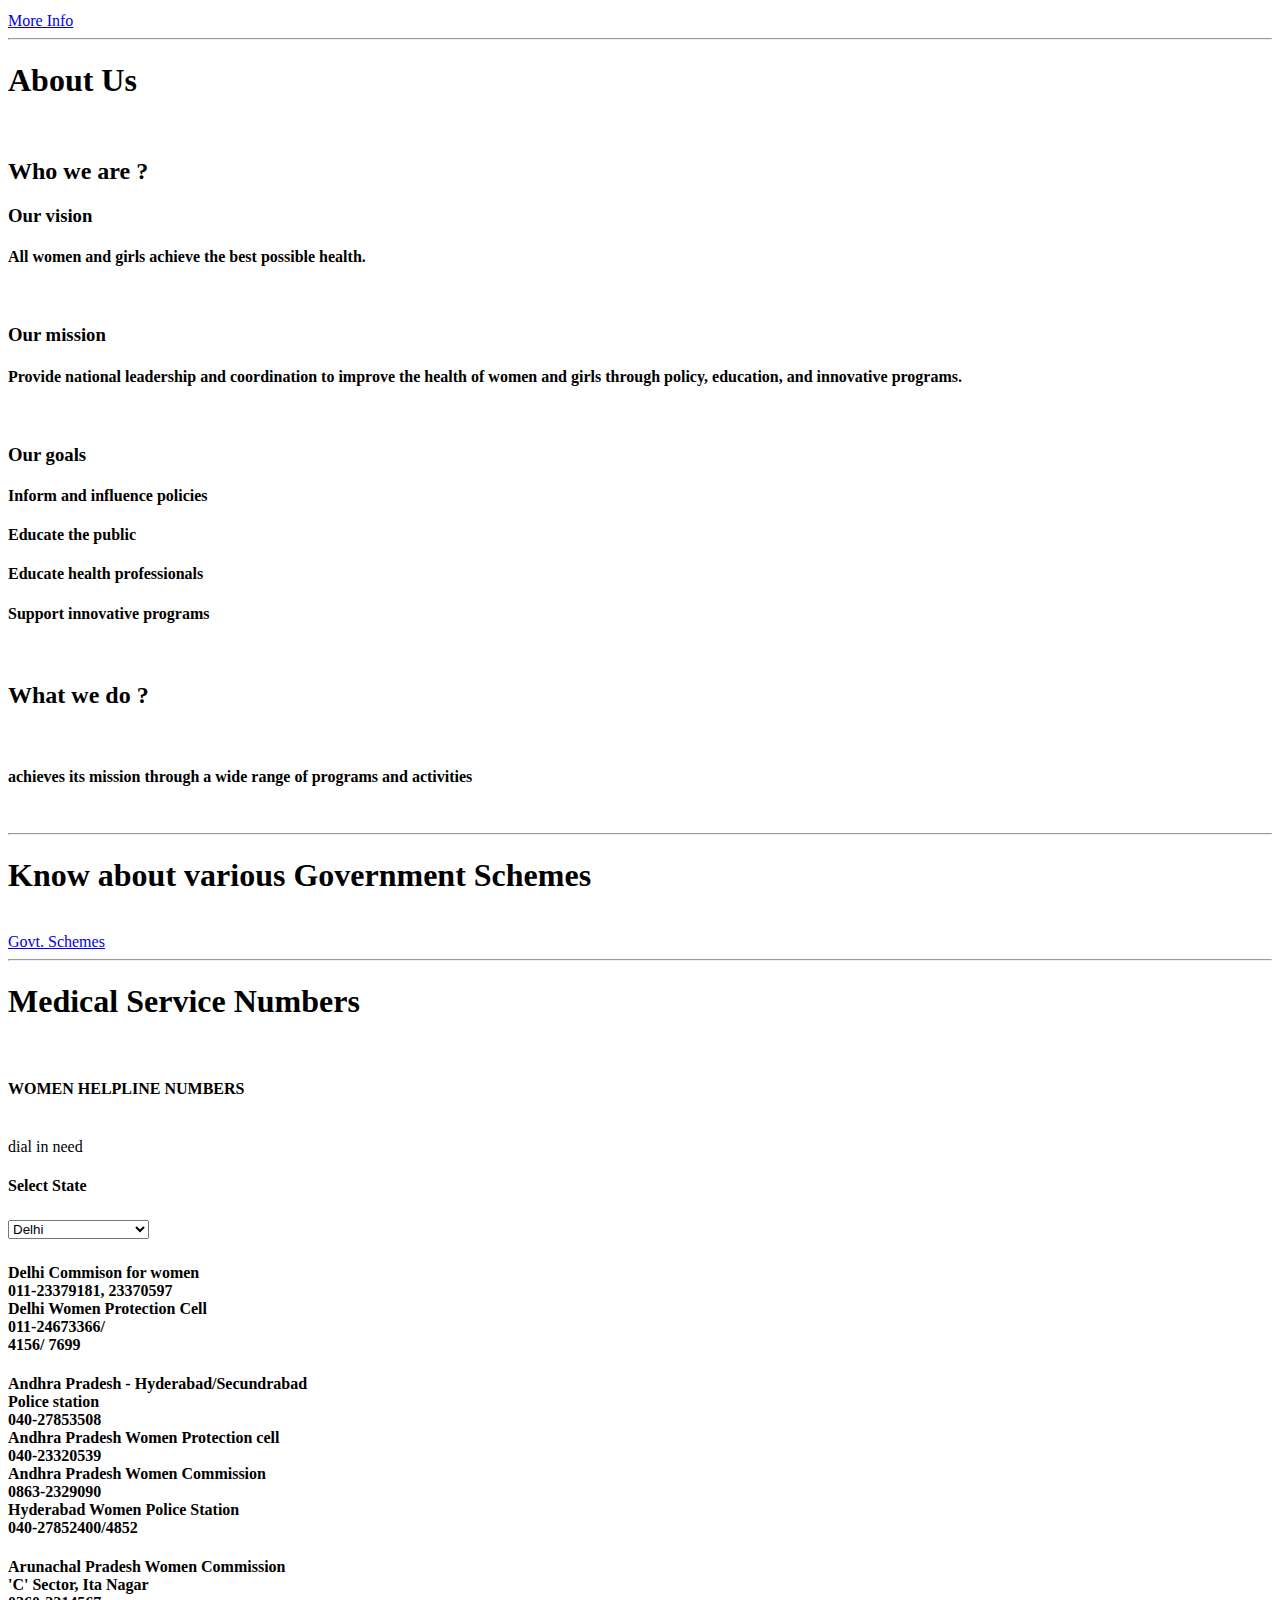
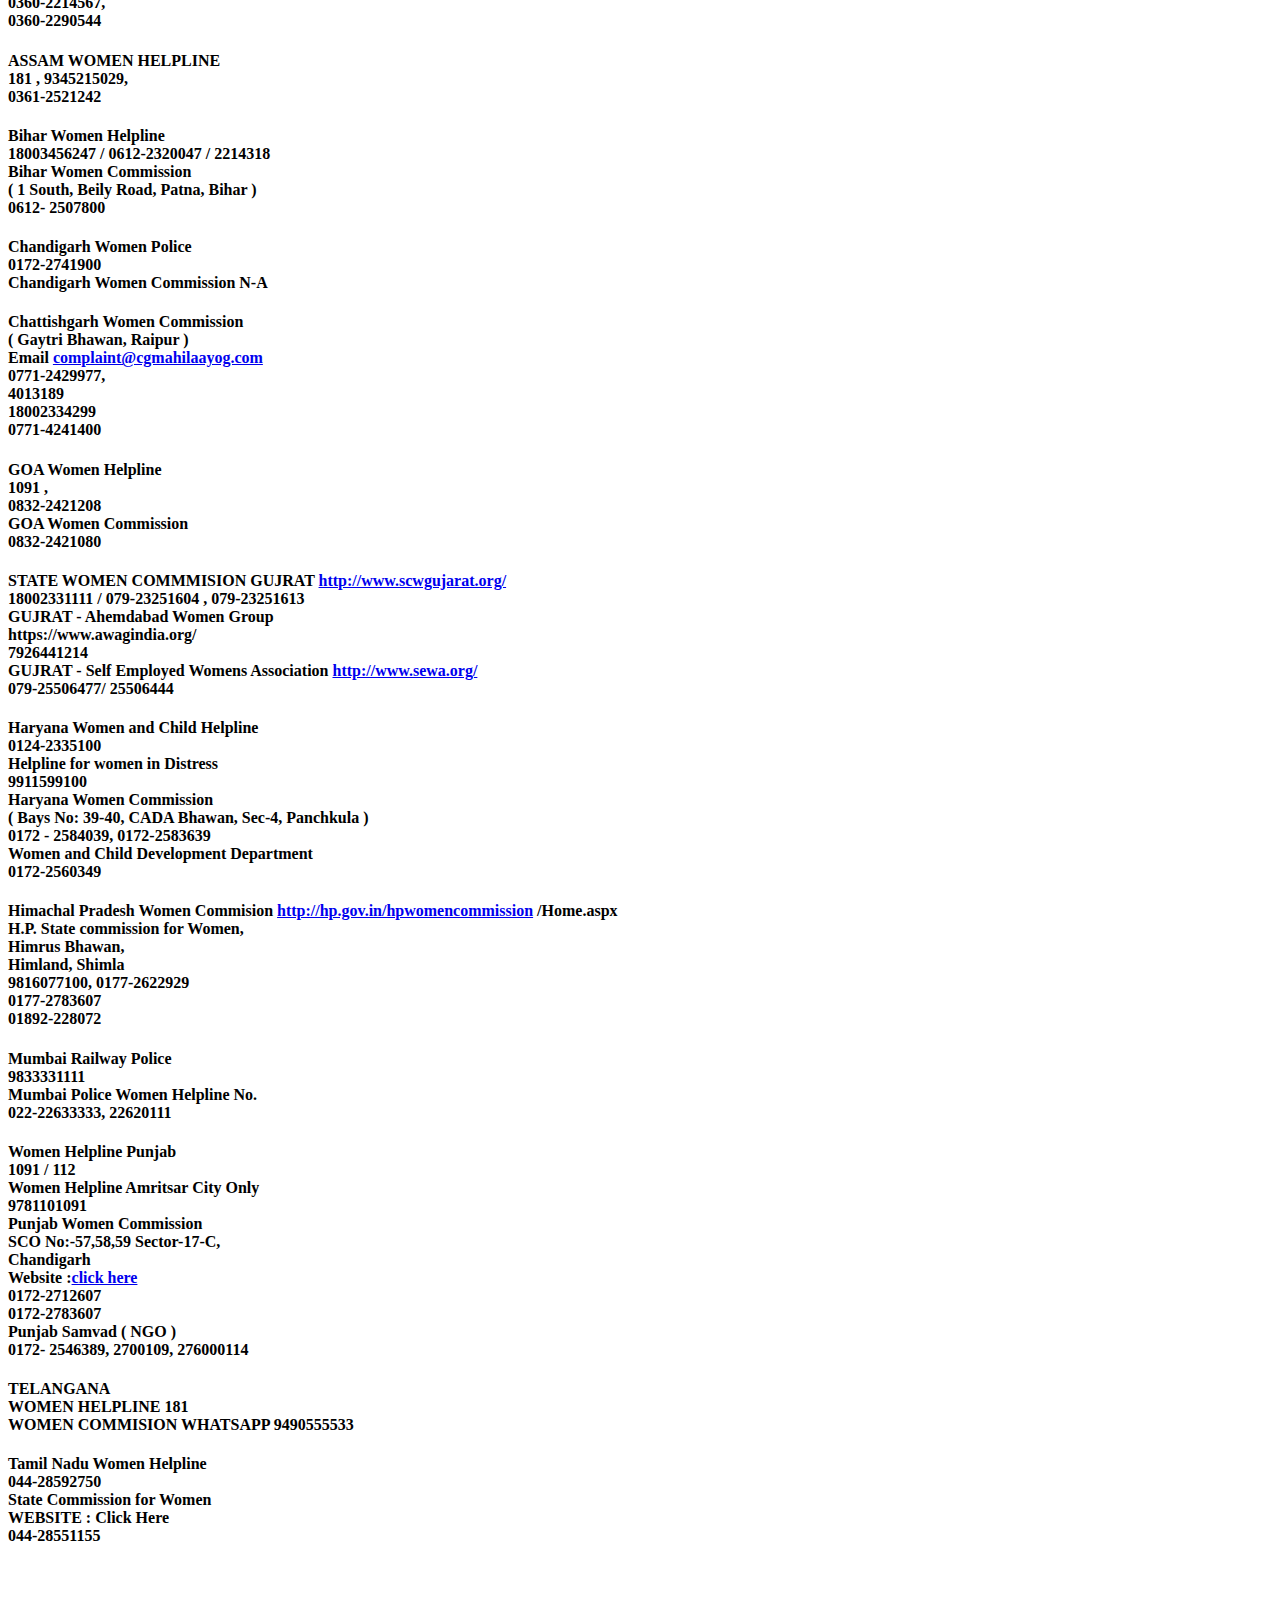
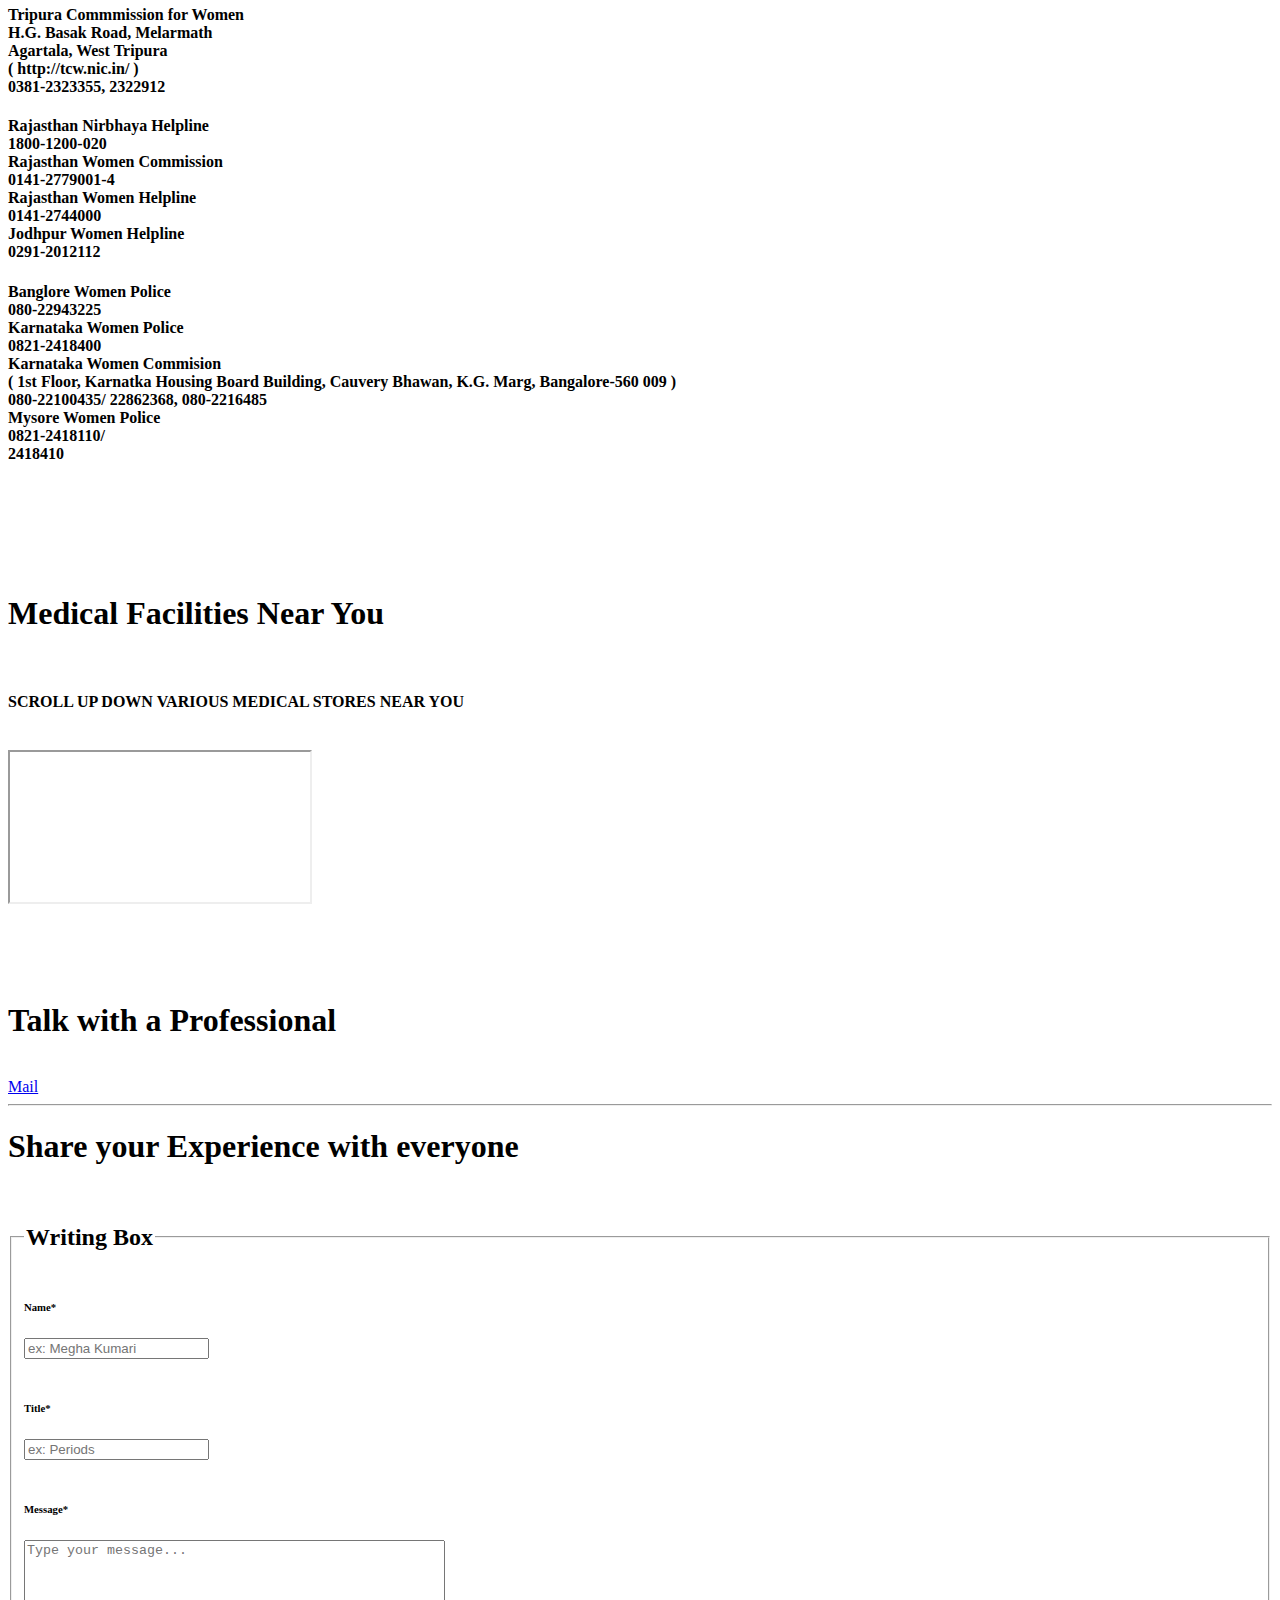
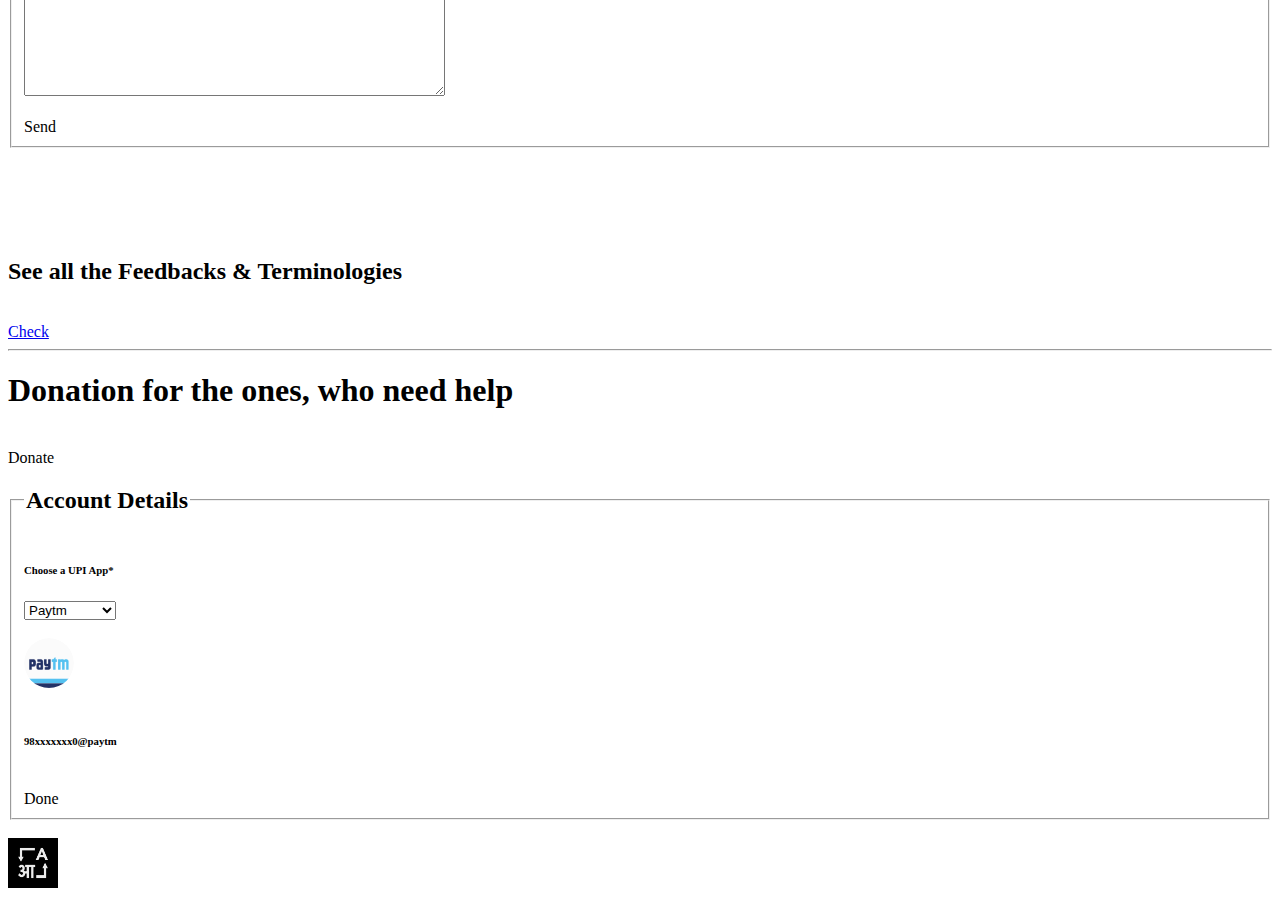
==== commit 3fd46f6a: "Update index.html" ====
--- a/index.html
+++ b/index.html
@@ -6,8 +6,8 @@
     <meta http-equiv="X-UA-Compatible" content="IE=edge">
     <meta name="viewport" content="width=device-width, initial-scale=1.0">
     <title>HealthCare</title>
-    <link rel="stylesheet" href="WomenHealthCareWebsite.css">
-    <script src="WomenHealthCareWebsite.js" defer></script>
+    <link rel="stylesheet" href="style.css">
+    <script src="script.js" defer></script>
 </head>
 
 <body>
@@ -33,361 +33,333 @@
     </nav>
     <!-- Main Page - pic + name + one line info -->
     <section id="main-pg" class="pg">
-        <h1 class="main-heading">Women HealthCare</h1>
+        <h1 class="main-heading">Women <span>Health</span> Care</h1>
+        <br>
+        <h4 class="main-abt">“Healthcare accessibility isn't a privilege to women <br />
+            - it is a basic need and should be a priority”</h4>
+        <br>
+        <a href="#abt-pg" class="abt-btn btn">More Info</a>
+    </section>
+    <hr>
+    <!-- About Page - info in brief -->
+    <section id="abt-pg" class="pg">
+        <h1 class="abt-heading">About <span>Us</span></h1>
         <br />
-        <h4 class="main-abt">
-          “Healthcare accessibility isn’t a privilege to women <br />
-          - it is a basic need and should be a priority”
+        <h2 class="abt-subheading">Who we are ?</h2>
+        <h3>Our vision</h3>
+        <h4>All women and girls achieve the best possible health. </h4>
+        <br>
+        <h3>Our mission</h3>
+        <h4>Provide national leadership and coordination to improve the health of
+            women and girls through policy, education, and innovative programs.</h4>
+        <br />
+
+        <h3>Our goals</h3>
+        <h4>Inform and influence policies</h4>
+        <h4>Educate the public</h4>
+        <h4>Educate health professionals</h4>
+        <h4>Support innovative programs</h4>
+        <br />
+        <h2 class="abt-subheading">What we do ?</h2>
+        <br>
+        <h4 class="abt-abt">achieves its mission through a wide range of programs and activities</h4>
+        <br>
+    </section>
+    <hr>
+    <!-- Schemes -->
+    <section id="govt-schms" class="pg">
+        <h1 class="schm-heading">Know about various Government <span>Schemes</span></h1>
+        <br>
+        <a href="webschemes.html" target="_blank" class="scm-btn btn">Govt. Schemes</a>
+        <br>
+    </section>
+    <hr>
+    <!-- Important Informative Data - includes service numbers, google maps near me window, appoint a doctor. -->
+    <section id="main-data-pg" class="pg">
+        <h1 class="main-data-heading">Medical <span>Service</span> Numbers</h1>
+        <br>
+        <h4 class="main-data-abt">WOMEN HELPLINE NUMBERS</h4>
+        <br>dial in need
         </h4>
         <br />
-        <a href="#abt-pg" class="abt-btn btn">More Info</a>
-      </section>
-    <hr>
-
-    <!-- Schemes -->
-    <section id="govt-schms" class="pg">
-      <h1 class="schm-heading">Know about various Government <span>Schemes</span></h1>
-      <br>
-      <a href="webschemes.html" target="_blank" class="scm-btn btn">Govt. Schemes</a>
-      <br>
-  </section>
-    <!-- About Page - info in brief -->
-    <section id="abt-pg" class="pg">
-        <h1 class="abt-heading">About <span>us</span></h1>
-        <br />
-        <h2 class="abt-subheading">Who we are ?</h2>
-        <br />
-        <h4 class="abt-abt">
-          <p>Our vision</p>
-          <br />
-          All women and girls achieve the best possible health. <br />
-  
-          <p>Our mission</p>
-          <br />
-          Provide national leadership and coordination to improve the health of
-          women and girls through policy, education, and innovative programs.
-          <br />
-  
-          <p>Our goals</p>
-          <br />
-          Inform and influence policies <br />
-          Educate the public <br />
-          Educate health professionals <br />
-          Support innovative programs
-        </h4>
-        <br />
-        <h2 class="abt-subheading">What we do ?</h2>
-        <br />
-        <h4 class="abt-abt">
-          achieves its mission through a wide range of programs and activities
-        </h4>
-        <br />
-      </section>
-      <hr />
-    
-     
-    <hr>
-    <!-- Important Informative Data - includes service numbers, google maps near me window, appoint a doctor. -->
-   <!-- Important Informative Data - includes service numbers, google maps near me window, appoint a doctor. -->
-   <section id="main-data-pg" class="pg">
-    <h1 class="main-data-heading">Medical <span>Service</span> Numbers</h1>
-    <br />
-    <h4 class="main-data-abt">
-       
-WOMEN HELPLINE NUMBERS
-<br>dial in need
-    </h4>
-    <br />
-    <div class="ser-nos">
-      <div class="ser-data">
-        <h4 class="ser">Select State</h4>
-        <h6 class="nom">
-          <select
-            name="category"
-            id="category"
-            onchange="display(this.value)"
-          >
-            <option value="">_--Select State--_</option>
-            <option value="Andhra Pradesh">Andhra Pragggdesh</option>
-            <option value="Assam">Assam</option>
-            <option value="Arunachal Pradesh">Arunachal Pradesh</option>
-            <option value="Bihar">Bihar</option>
-            <option value="Chandigarh">Chandigarh</option>
-            <option value="Chattisgarh">Chattisgarh</option>
-            <option value="Goa">Goa</option>
-            <option value="Gujarat">Gujarat</option>
-            <option value="Haryana">Haryana</option>
-            <option value="Himachal Pradesh">Himachal Pradesh</option>
-            <option value="Karnatka">Karnatka</option>
-            <option value="Maharashtra">Maharashtra</option>
-            <option value="Punjab">Punjab</option>
-            <option value="Rajasthan">Rajasthan</option>
-            <option value="Tamil Nadu">Tamil Nadu</option>
-            <option value="Telangana">Telangana</option>
-            <option value="Tripura">Tripura</option>
-
-          </select>
-        </h6>
-      </div>
-      <div class="ser-data">
-        <h4 class="ser"></h4>
-        <h4 class="nom" id="delhi">
-          Delhi Commison for women <br />
-          011-23379181, 23370597 <br />
-          Delhi Women Protection Cell<br />
-          011-24673366/<br />
-          4156/ 7699
-        </h4>
-        <h4 class="nom" id="andhraPradesh">
-          Andhra Pradesh - Hyderabad/Secundrabad <br />
-          Police station
-          <br />
-          040-27853508
-          <br />
-          Andhra Pradesh Women Protection cell
-          <br />
-          040-23320539
-          <br />
-          Andhra Pradesh Women Commission
-          <br />
-          0863-2329090
-          <br />
-          Hyderabad Women Police Station
-          <br />
-          040-27852400/4852
-        </h4>
-        <h4 class="nom" id="arunachalPradesh">
-          Arunachal Pradesh Women Commission
-          <br />
-          'C' Sector, Ita Nagar
-          <br />
-          0360-2214567,
-          <br />
-          0360-2290544
-        </h4>
-
-        <h4 class="nom" id="assam">
-          ASSAM WOMEN HELPLINE
-          <br />
-          181 , 9345215029,
-          <br />
-          0361-2521242
-        </h4>
-        <h4 class="nom" id="bihar">
-          Bihar Women Helpline
-          <br />
-          18003456247 / 0612-2320047 / 2214318
-          <br />
-          Bihar Women Commission
-          <br />
-          ( 1 South, Beily Road, Patna, Bihar )
-          <br />
-          0612- 2507800
-        </h4>
-
-        <h4 class="nom" id="chandigarh">
-          Chandigarh Women Police
-          <br />
-          0172-2741900
-          <br />
-          Chandigarh Women Commission N-A
-        </h4>
-        <h4 class="nom" id="chattisgarh">
-          Chattishgarh Women Commission<br />
-          ( Gaytri Bhawan, Raipur )<br />
-
-          Email
-          <a href="complaint@cgmahilaayog.com">complaint@cgmahilaayog.com</a>
-          <br />
-          0771-2429977,
-          <br />
-          4013189
-          <br />
-          18002334299
-          <br />
-          0771-4241400
-        </h4>
-        <h4 class="nom" id="goa">
-          GOA Women Helpline<br />
-          1091 ,<br />
-          0832-2421208 <br />
-          GOA Women Commission <br />
-          0832-2421080
-        </h4>
-        <h4 class="nom" id="gujarat">
-          STATE WOMEN COMMMISION GUJRAT
-          <a href=" http://www.scwgujarat.org/">
-            http://www.scwgujarat.org/ </a
-          ><br />
-          18002331111 / 079-23251604 , 079-23251613<br />GUJRAT - Ahemdabad
-          Women Group <br />
-          https://www.awagindia.org/ <br />
-          7926441214 <br />
-          GUJRAT - Self Employed Womens Association
-
-          <a href=" http://www.sewa.org/"> http://www.sewa.org/</a>
-          <br />
-          079-25506477/ 25506444
-        </h4>
-        <h4 class="nom" id="haryana">
-          Haryana Women and Child Helpline<br />
-          0124-2335100
-
-          <br />
-          Helpline for women in Distress
-
-          <br />
-          9911599100
-
-          <br />
-          Haryana Women Commission
-
-          <br />
-          ( Bays No: 39-40, CADA Bhawan, Sec-4, Panchkula )
-
-          <br />
-          0172 - 2584039, 0172-2583639
-
-          <br />
-          Women and Child Development Department
-
-          <br />
-          0172-2560349
-        </h4>
-        <h4 class="nom" id="himachalPradesh">
-          Himachal Pradesh Women Commision
-
-          <a href=" http://hp.gov.in/hpwomencommission">
-            http://hp.gov.in/hpwomencommission</a
-          >
-          /Home.aspx
-          <br />
-          H.P. State commission for Women,
-          <br />
-          Himrus Bhawan,
-          <br />
-          Himland, Shimla
-          <br />
-          9816077100, 0177-2622929
-          <br />
-          0177-2783607 <br />
-
-          01892-228072
-        </h4>
-        <h4 class="nom" id="mMaharashtra">
-          Mumbai Railway Police
-
-          <br />
-          9833331111
-
-          <br />
-          Mumbai Police Women Helpline No. <br />
-          022-22633333, 22620111
-        </h4>
-        <h4 class="nom" id="punjab">
-          Women Helpline Punjab
-          <br />
-          1091 / 112
-          <br />
-          Women Helpline Amritsar City Only
-          <br />
-          9781101091
-          <br />
-          Punjab Women Commission
-          <br />
-          SCO No:-57,58,59 Sector-17-C,
-          <br />
-          Chandigarh
-          <br />
-          Website :<a href="https://punjabwomencommission.punjab.gov.in/"
-            >click here</a
-          >
-          <br />
-          0172-2712607
-
-          <br />
-          0172-2783607<br />Punjab Samvad ( NGO )<br />
-
-          0172- 2546389, 2700109, 276000114
-        </h4>
-        <h4 class="nom" id="telangana">TELANGANA<br>
-          WOMEN HELPLINE 181 <br />
-          WOMEN COMMISION WHATSAPP 9490555533
-        </h4>
-        <h4 class="nom" id="tamilnadu">
-          Tamil Nadu Women Helpline<br />
-
-          044-28592750<br />
-
-          State Commission for Women<br />
-
-          WEBSITE : Click Here<br />
-
-          044-28551155
-        </h4>
-        <br />
-        <h4 class="nom" id="tripura">
-          Tripura Commmission for Women<br />
-
-          H.G. Basak Road, Melarmath <br />
-          Agartala, West Tripura <br />
-          ( http://tcw.nic.in/ ) <br />
-
-          0381-2323355, 2322912
-        </h4>
-        <h4 class="nom" id="rajasthan">
-          Rajasthan Nirbhaya Helpline<br />
-
-          1800-1200-020 <br />
-
-          Rajasthan Women Commission <br />
-
-          0141-2779001-4<br />
-
-          Rajasthan Women Helpline <br />
-
-          0141-2744000 <br />
-
-          Jodhpur Women Helpline <br />
-
-          0291-2012112
-        </h4>
-        <h4 class="nom" id="karnatka">
-          Banglore Women Police <br />
-
-          080-22943225 <br />
-
-          Karnataka Women Police <br />
-
-          0821-2418400 <br />
-
-          Karnataka Women Commision <br />
-
-          ( 1st Floor, Karnatka Housing Board Building, Cauvery Bhawan, K.G.
-          Marg, Bangalore-560 009 )
-          <br />
-          080-22100435/ 22862368, 080-2216485 <br />
-
-          Mysore Women Police <br />
-
-          0821-2418110/ <br />
-
-          2418410
-        </h4>
-      </div>
+        <div class="ser-nos">
+            <div class="ser-data">
+                <h4 class="ser">Select State</h4>
+                <h6 class="nom1">
+                    <select name="category" id="category" onchange="display(this.value)">
+                        <option value="">_--Select State--_</option>
+                        <option value="andhra pradesh">Andhra Pragggdesh</option>
+                        <option value="assam">Assam</option>
+                        <option value="arunachal pradesh">Arunachal Pradesh</option>
+                        <option value="bihar">Bihar</option>
+                        <option value="chandigarh">Chandigarh</option>
+                        <option value="chattisgarh">Chattisgarh</option>
+                        <option value="goa">Goa</option>
+                        <option value="gujarat">Gujarat</option>
+                        <option value="haryana">Haryana</option>
+                        <option value="himachal pradesh">Himachal Pradesh</option>
+                        <option value="karnatka">Karnatka</option>
+                        <option value="maharashtra">Maharashtra</option>
+                        <option value="punjab">Punjab</option>
+                        <option value="rajasthan">Rajasthan</option>
+                        <option value="tamil nadu">Tamil Nadu</option>
+                        <option value="telangana">Telangana</option>
+                        <option value="tripura">Tripura</option>
+                        <option value="delhi" selected>Delhi</option>
+                    </select>
+                </h6>
+            </div>
+            <div class="ser-data">
+                <!-- <h4 class="ser"></h4> -->
+                <h4 class="nom" id="delhi">
+                    Delhi Commison for women <br />
+                    011-23379181, 23370597 <br />
+                    Delhi Women Protection Cell<br />
+                    011-24673366/<br />
+                    4156/ 7699
+                </h4>
+                <h4 class="nom" id="andhra pradesh">
+                    Andhra Pradesh - Hyderabad/Secundrabad <br />
+                    Police station
+                    <br />
+                    040-27853508
+                    <br />
+                    Andhra Pradesh Women Protection cell
+                    <br />
+                    040-23320539
+                    <br />
+                    Andhra Pradesh Women Commission
+                    <br />
+                    0863-2329090
+                    <br />
+                    Hyderabad Women Police Station
+                    <br />
+                    040-27852400/4852
+                </h4>
+                <h4 class="nom" id="arunachal pradesh">
+                    Arunachal Pradesh Women Commission
+                    <br />
+                    'C' Sector, Ita Nagar
+                    <br />
+                    0360-2214567,
+                    <br />
+                    0360-2290544
+                </h4>
+
+                <h4 class="nom" id="assam">
+                    ASSAM WOMEN HELPLINE
+                    <br />
+                    181 , 9345215029,
+                    <br />
+                    0361-2521242
+                </h4>
+                <h4 class="nom" id="bihar">
+                    Bihar Women Helpline
+                    <br />
+                    18003456247 / 0612-2320047 / 2214318
+                    <br />
+                    Bihar Women Commission
+                    <br />
+                    ( 1 South, Beily Road, Patna, Bihar )
+                    <br />
+                    0612- 2507800
+                </h4>
+
+                <h4 class="nom" id="chandigarh">
+                    Chandigarh Women Police
+                    <br />
+                    0172-2741900
+                    <br />
+                    Chandigarh Women Commission N-A
+                </h4>
+                <h4 class="nom" id="chattisgarh">
+                    Chattishgarh Women Commission<br />
+                    ( Gaytri Bhawan, Raipur )<br />
+
+                    Email
+                    <a href="complaint@cgmahilaayog.com">complaint@cgmahilaayog.com</a>
+                    <br />
+                    0771-2429977,
+                    <br />
+                    4013189
+                    <br />
+                    18002334299
+                    <br />
+                    0771-4241400
+                </h4>
+                <h4 class="nom" id="goa">
+                    GOA Women Helpline<br />
+                    1091 ,<br />
+                    0832-2421208 <br />
+                    GOA Women Commission <br />
+                    0832-2421080
+                </h4>
+                <h4 class="nom" id="gujarat">
+                    STATE WOMEN COMMMISION GUJRAT
+                    <a href=" http://www.scwgujarat.org/">
+                        http://www.scwgujarat.org/ </a><br />
+                    18002331111 / 079-23251604 , 079-23251613<br />GUJRAT - Ahemdabad
+                    Women Group <br />
+                    https://www.awagindia.org/ <br />
+                    7926441214 <br />
+                    GUJRAT - Self Employed Womens Association
+
+                    <a href=" http://www.sewa.org/"> http://www.sewa.org/</a>
+                    <br />
+                    079-25506477/ 25506444
+                </h4>
+                <h4 class="nom" id="haryana">
+                    Haryana Women and Child Helpline<br />
+                    0124-2335100
+
+                    <br />
+                    Helpline for women in Distress
+
+                    <br />
+                    9911599100
+
+                    <br />
+                    Haryana Women Commission
+
+                    <br />
+                    ( Bays No: 39-40, CADA Bhawan, Sec-4, Panchkula )
+
+                    <br />
+                    0172 - 2584039, 0172-2583639
+
+                    <br />
+                    Women and Child Development Department
+
+                    <br />
+                    0172-2560349
+                </h4>
+                <h4 class="nom" id="himachal pradesh">
+                    Himachal Pradesh Women Commision
+
+                    <a href=" http://hp.gov.in/hpwomencommission">
+                        http://hp.gov.in/hpwomencommission</a>
+                    /Home.aspx
+                    <br />
+                    H.P. State commission for Women,
+                    <br />
+                    Himrus Bhawan,
+                    <br />
+                    Himland, Shimla
+                    <br />
+                    9816077100, 0177-2622929
+                    <br />
+                    0177-2783607 <br />
+
+                    01892-228072
+                </h4>
+                <h4 class="nom" id="maharashtra">
+                    Mumbai Railway Police
+
+                    <br />
+                    9833331111
+
+                    <br />
+                    Mumbai Police Women Helpline No. <br />
+                    022-22633333, 22620111
+                </h4>
+                <h4 class="nom" id="punjab">
+                    Women Helpline Punjab
+                    <br />
+                    1091 / 112
+                    <br />
+                    Women Helpline Amritsar City Only
+                    <br />
+                    9781101091
+                    <br />
+                    Punjab Women Commission
+                    <br />
+                    SCO No:-57,58,59 Sector-17-C,
+                    <br />
+                    Chandigarh
+                    <br />
+                    Website :<a href="https://punjabwomencommission.punjab.gov.in/">click here</a>
+                    <br />
+                    0172-2712607
+
+                    <br />
+                    0172-2783607<br />Punjab Samvad ( NGO )<br />
+
+                    0172- 2546389, 2700109, 276000114
+                </h4>
+                <h4 class="nom" id="telangana">TELANGANA<br>
+                    WOMEN HELPLINE 181 <br />
+                    WOMEN COMMISION WHATSAPP 9490555533
+                </h4>
+                <h4 class="nom" id="tamilnadu">
+                    Tamil Nadu Women Helpline<br />
+
+                    044-28592750<br />
+
+                    State Commission for Women<br />
+
+                    WEBSITE : Click Here<br />
+
+                    044-28551155
+                </h4>
+                <br />
+                <h4 class="nom" id="tripura">
+                    Tripura Commmission for Women<br />
+
+                    H.G. Basak Road, Melarmath <br />
+                    Agartala, West Tripura <br />
+                    ( http://tcw.nic.in/ ) <br />
+
+                    0381-2323355, 2322912
+                </h4>
+                <h4 class="nom" id="rajasthan">
+                    Rajasthan Nirbhaya Helpline<br />
+
+                    1800-1200-020 <br />
+
+                    Rajasthan Women Commission <br />
+
+                    0141-2779001-4<br />
+
+                    Rajasthan Women Helpline <br />
+
+                    0141-2744000 <br />
+
+                    Jodhpur Women Helpline <br />
+
+                    0291-2012112
+                </h4>
+                <h4 class="nom" id="karnatka">
+                    Banglore Women Police <br />
+
+                    080-22943225 <br />
+
+                    Karnataka Women Police <br />
+
+                    0821-2418400 <br />
+
+                    Karnataka Women Commision <br />
+
+                    ( 1st Floor, Karnatka Housing Board Building, Cauvery Bhawan, K.G.
+                    Marg, Bangalore-560 009 )
+                    <br />
+                    080-22100435/ 22862368, 080-2216485 <br />
+
+                    Mysore Women Police <br />
+
+                    0821-2418110/ <br />
+
+                    2418410
+                </h4>
+            </div>
         </div>
         <br>
         <br>
         <br>
         <br>
         <br>
-        <h1 class="main-data-heading">
-            Medical <span>Facilities</span> Near You
-          </h1>
-        <br>
-        <h4 class="main-data-abt">
-            SCRLL UP DOWN VARIOUS MEDICAL STORES NEAR YOU
-              </h4>
+        <h1 class="main-data-heading">Medical <span>Facilities</span> Near You</h1>
+        <br>
+        <h4 class="main-data-abt">SCROLL UP DOWN VARIOUS MEDICAL STORES NEAR YOU</h4>
         <br>
         <iframe class="map-window"
             src="https://www.google.com/maps/embed?pb=!1m16!1m12!1m3!1d14009.83156250018!2d77.02190144850456!3d28.616035687574726!2m3!1f0!2f0!3f0!3m2!1i1024!2i768!4f13.1!2m1!1smedical%20facilities%20near%20me!5e0!3m2!1sen!2sin!4v1668271574700!5m2!1sen!2sin"
@@ -466,7 +438,9 @@
                     <a href="#"><img src="Paytm.svg" height="50" alt="Not Found"></a>
                 </div>
                 <br>
-                <div class="account-data"><h6>98xxxxxxx0@paytm</h6></div>
+                <div class="account-data">
+                    <h6>98xxxxxxx0@paytm</h6>
+                </div>
                 <br>
                 <a class="done-btn btn">Done</a>
                 <br>
@@ -500,7 +474,7 @@
                     }
                 }
             }
-            else{
+            else {
                 txtLang = 'en';
                 var selectField = document.querySelector("#google_translate_element select");
                 for (var i = 0; i < selectField.children.length; i++) {
@@ -514,13 +488,13 @@
             }
         }
         setInterval(() => {
-            if (document.querySelector(".skiptranslate") != null){
+            if (document.querySelector(".skiptranslate") != null) {
                 document.querySelector(".skiptranslate").style.display = "none";
             }
-            if (document.querySelector("#goog-gt-tt") != null){
+            if (document.querySelector("#goog-gt-tt") != null) {
                 document.querySelector("#goog-gt-tt").style.display = "none";
             }
-            }, 1000);
+        }, 1000);
     </script>
     <script type="text/javascript"
         src="//translate.google.com/translate_a/element.js?cb=googleTranslateElementInit"></script>
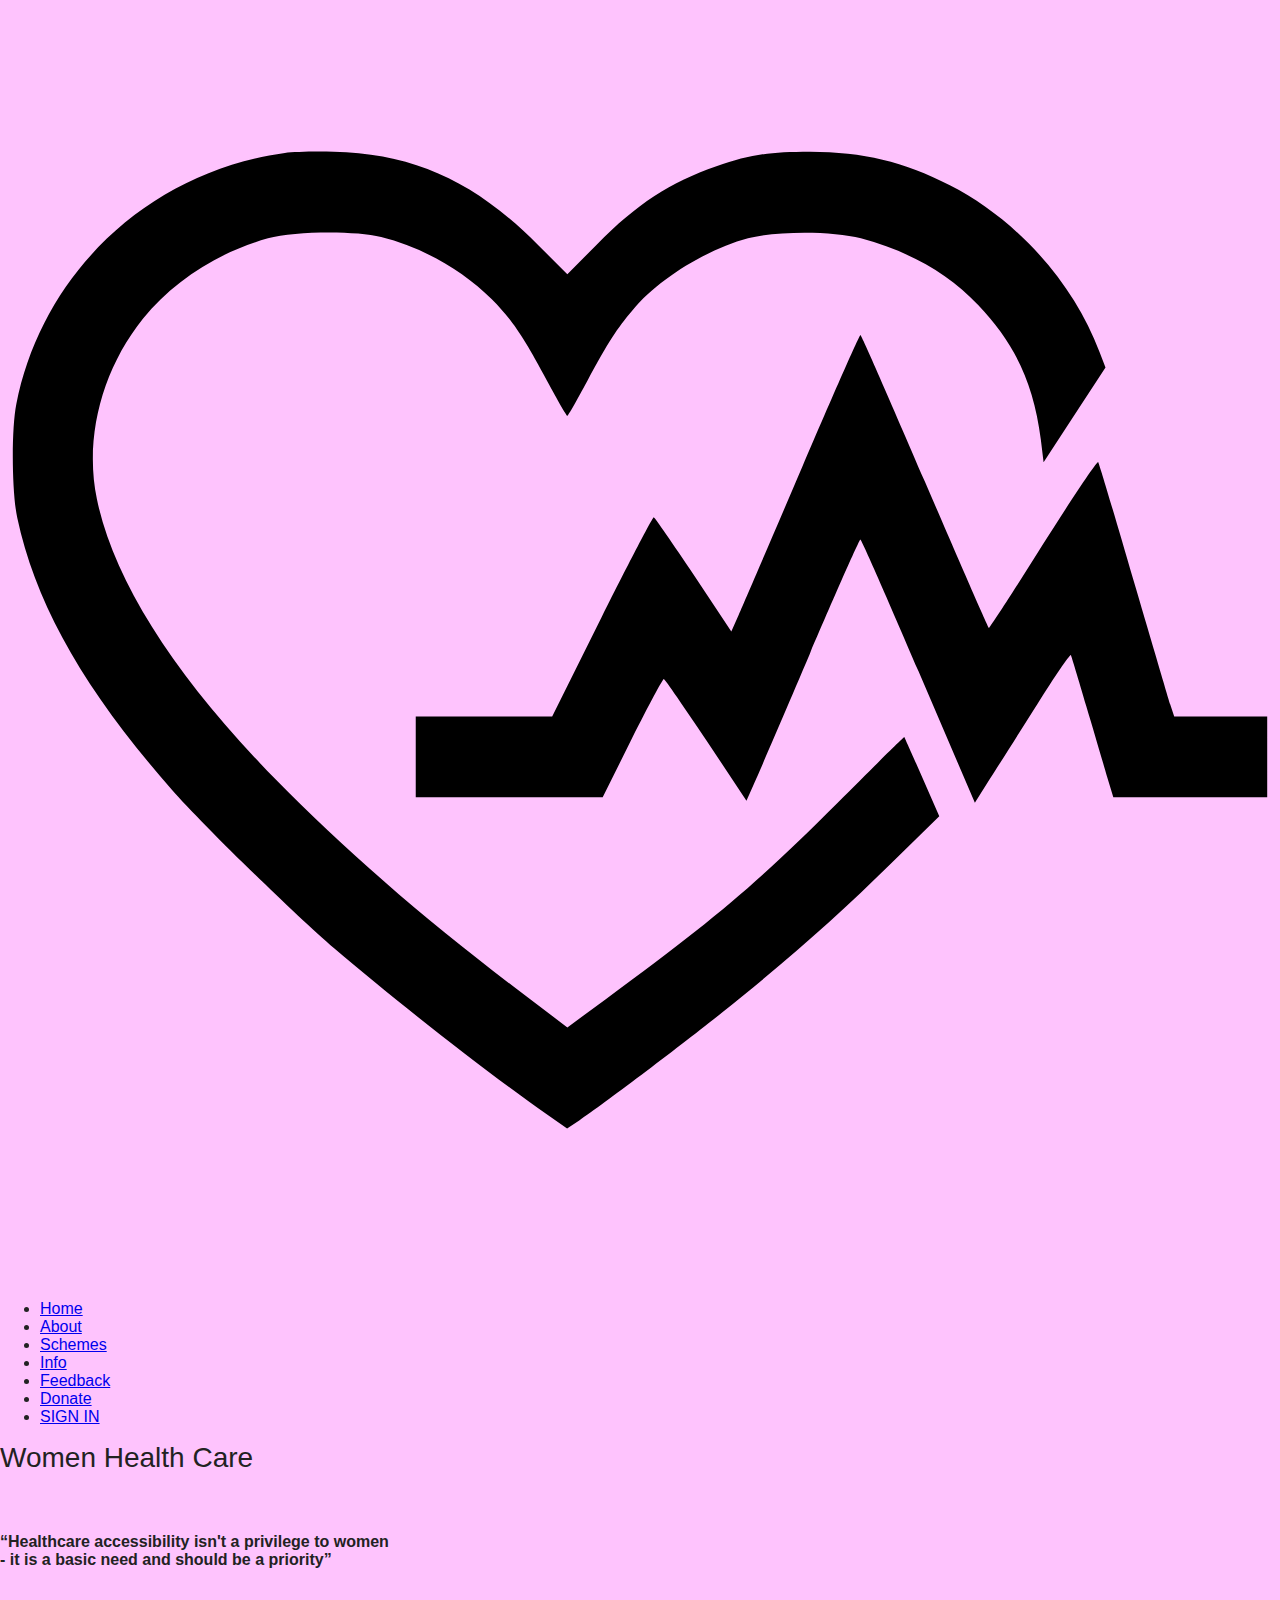
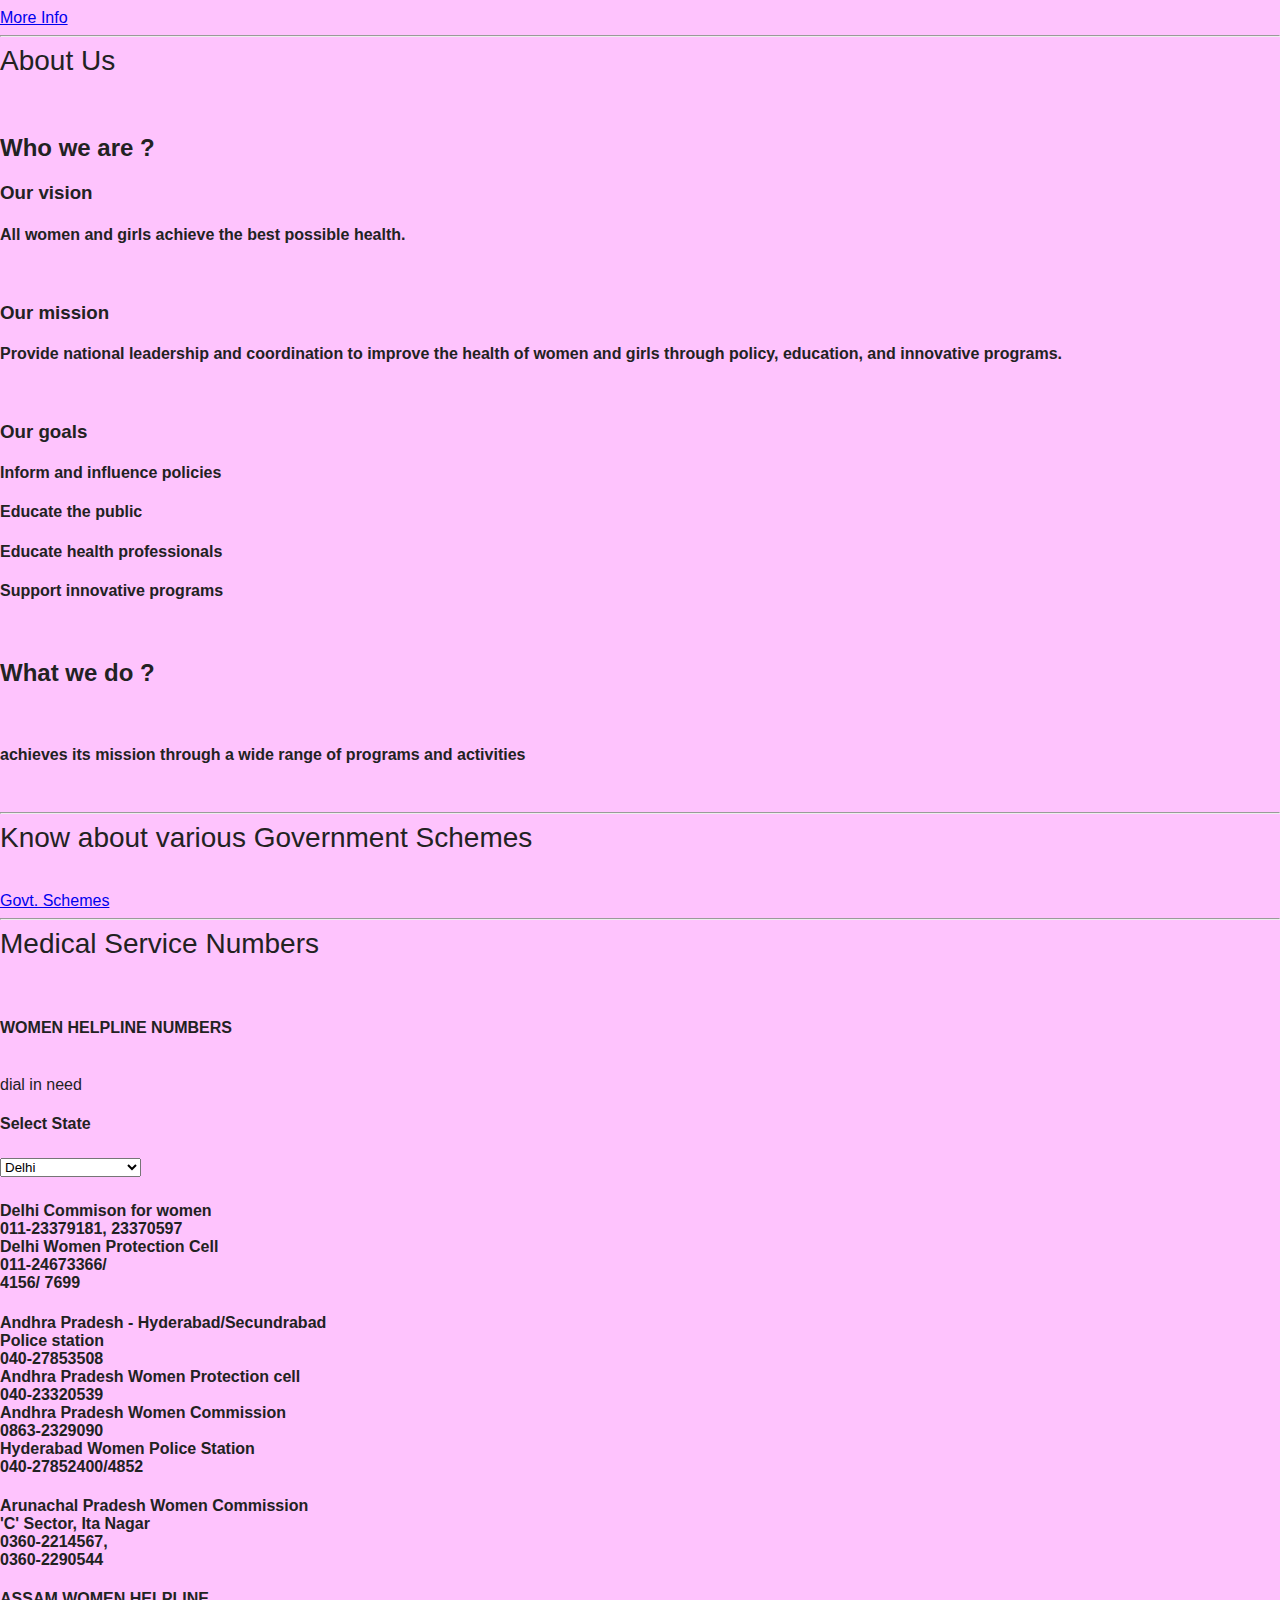
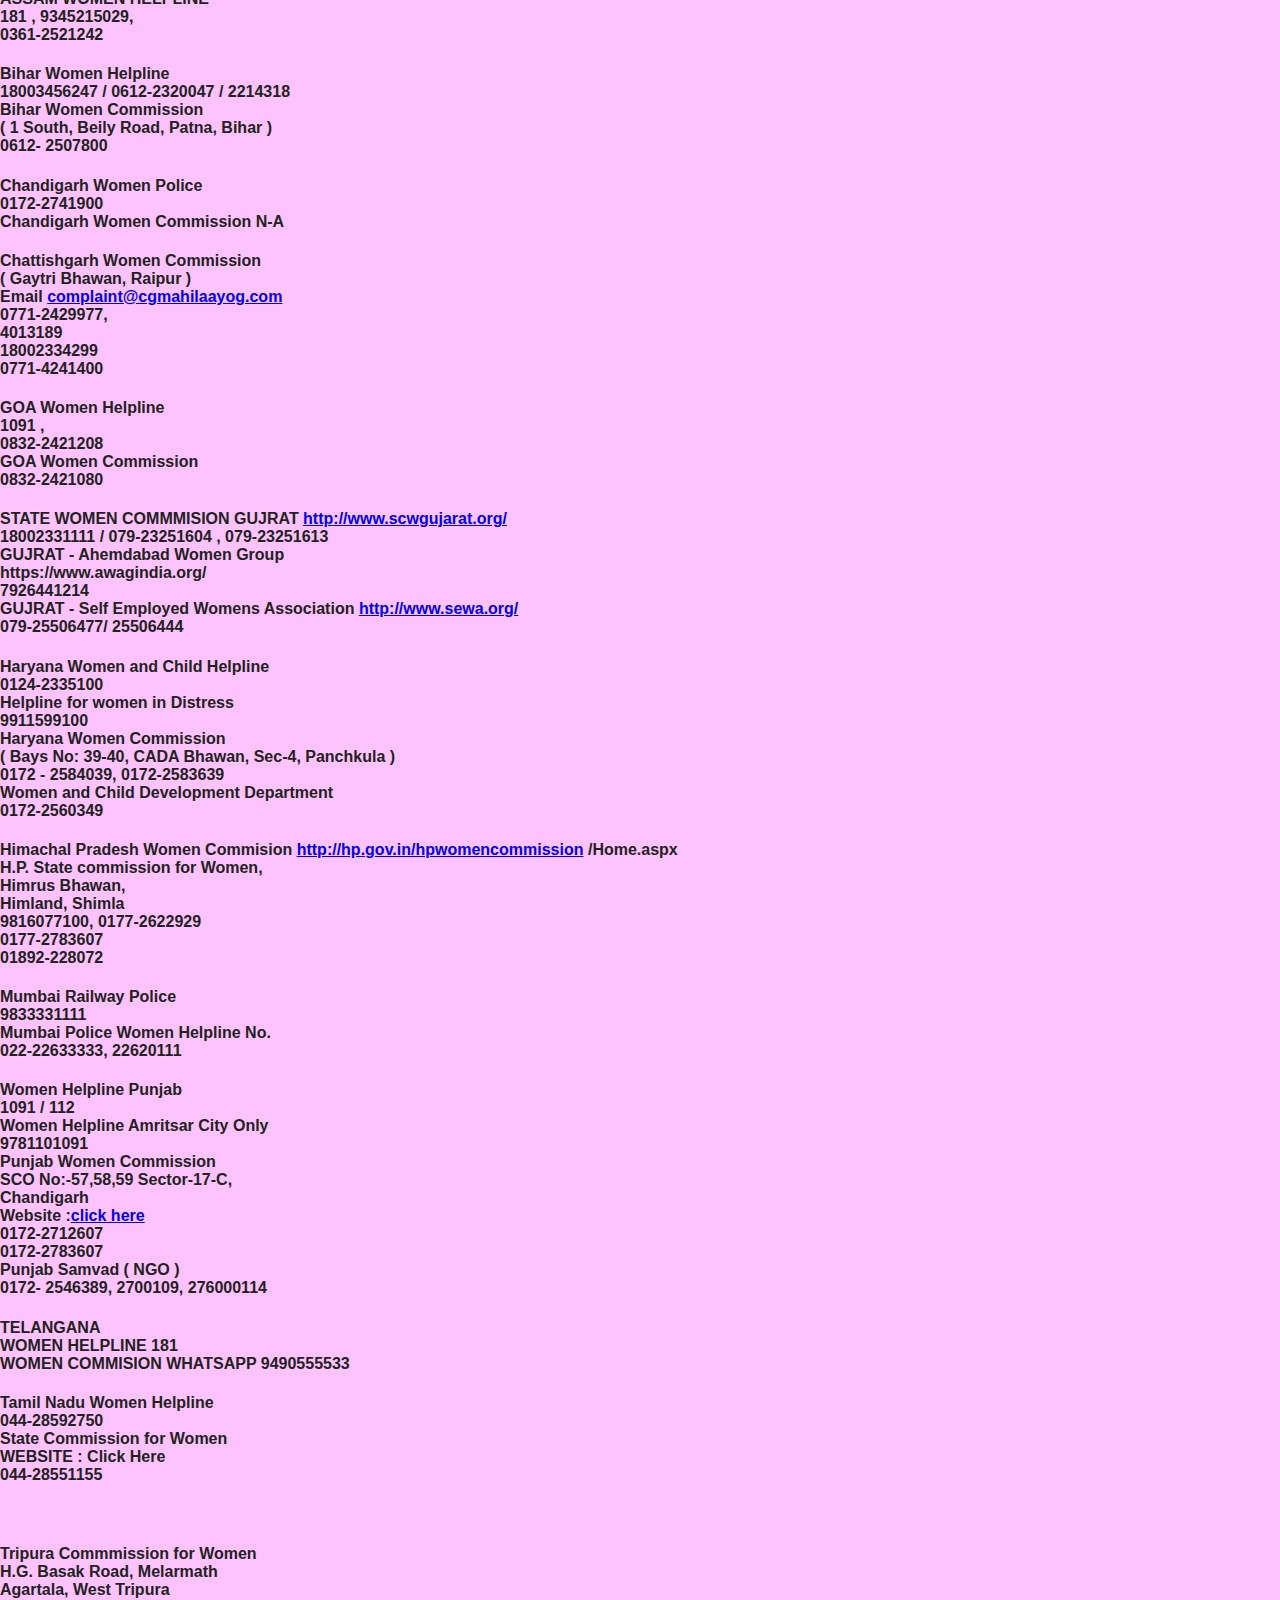
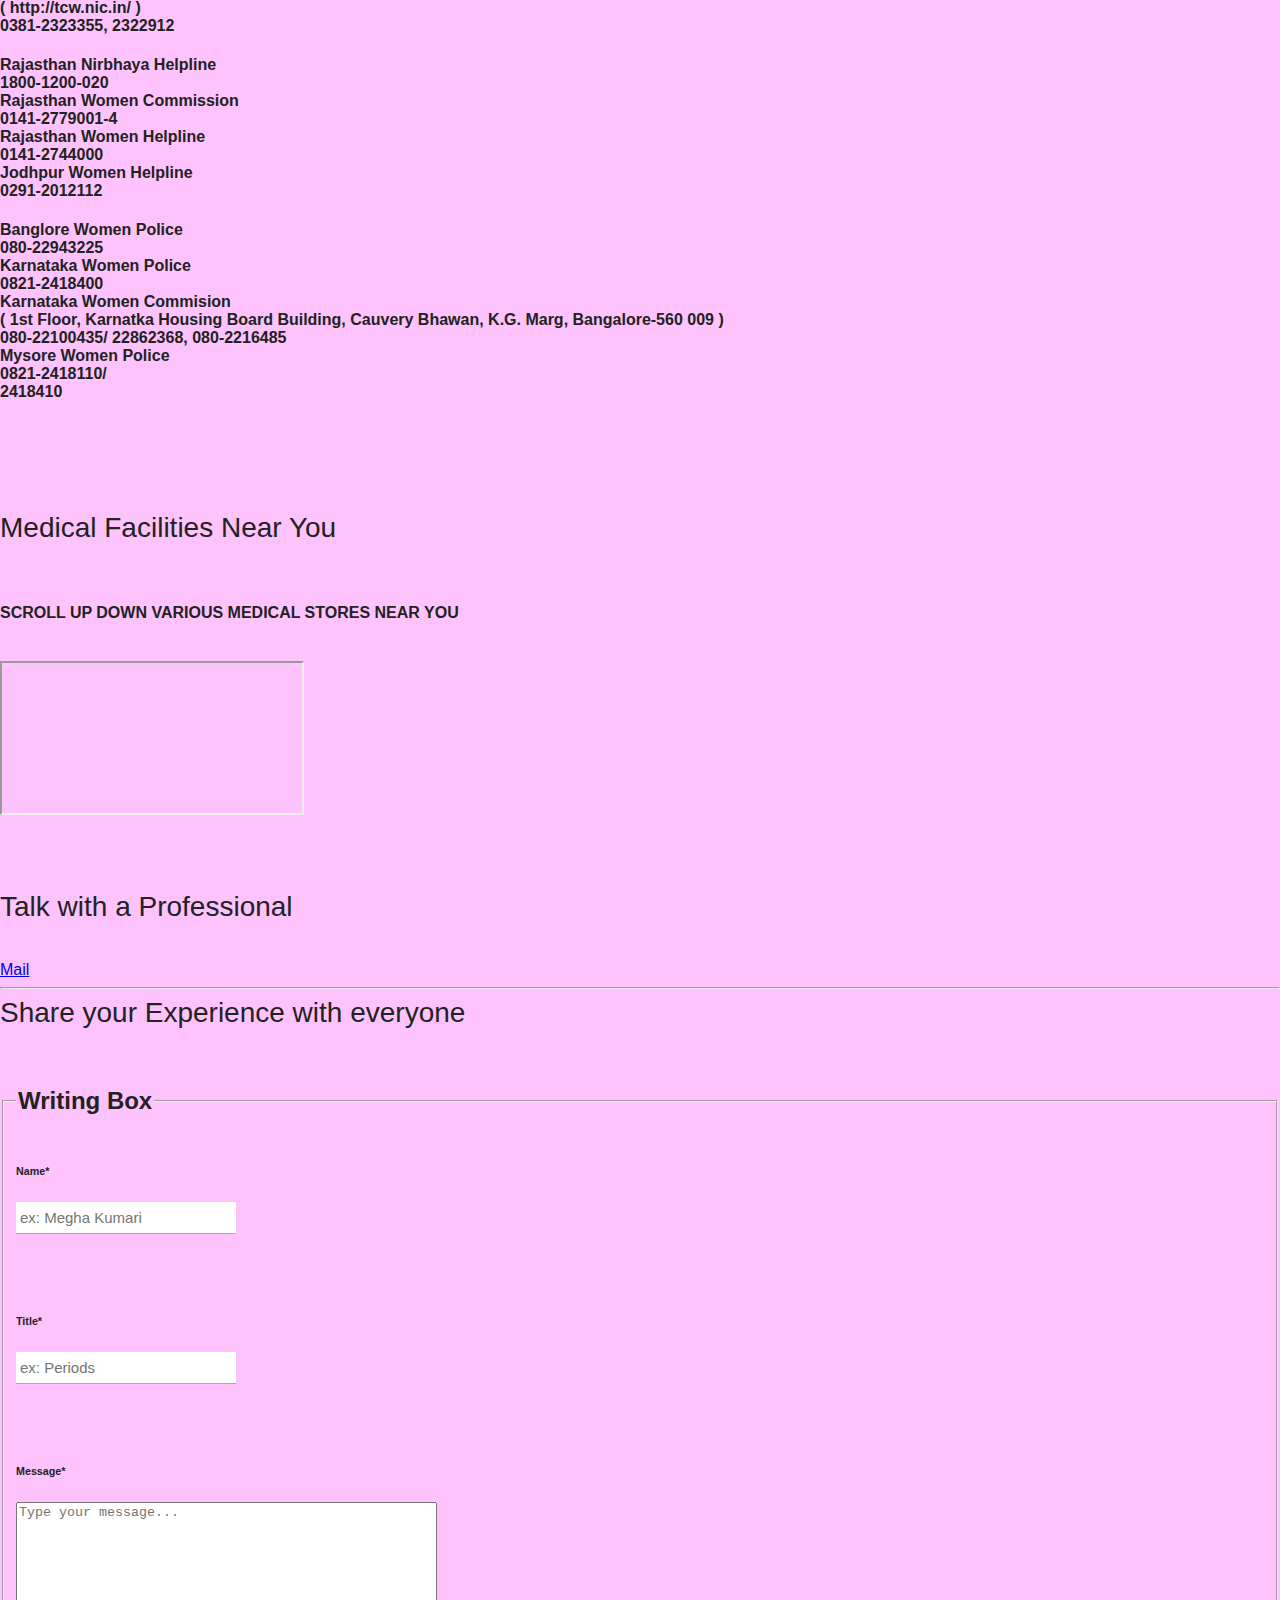
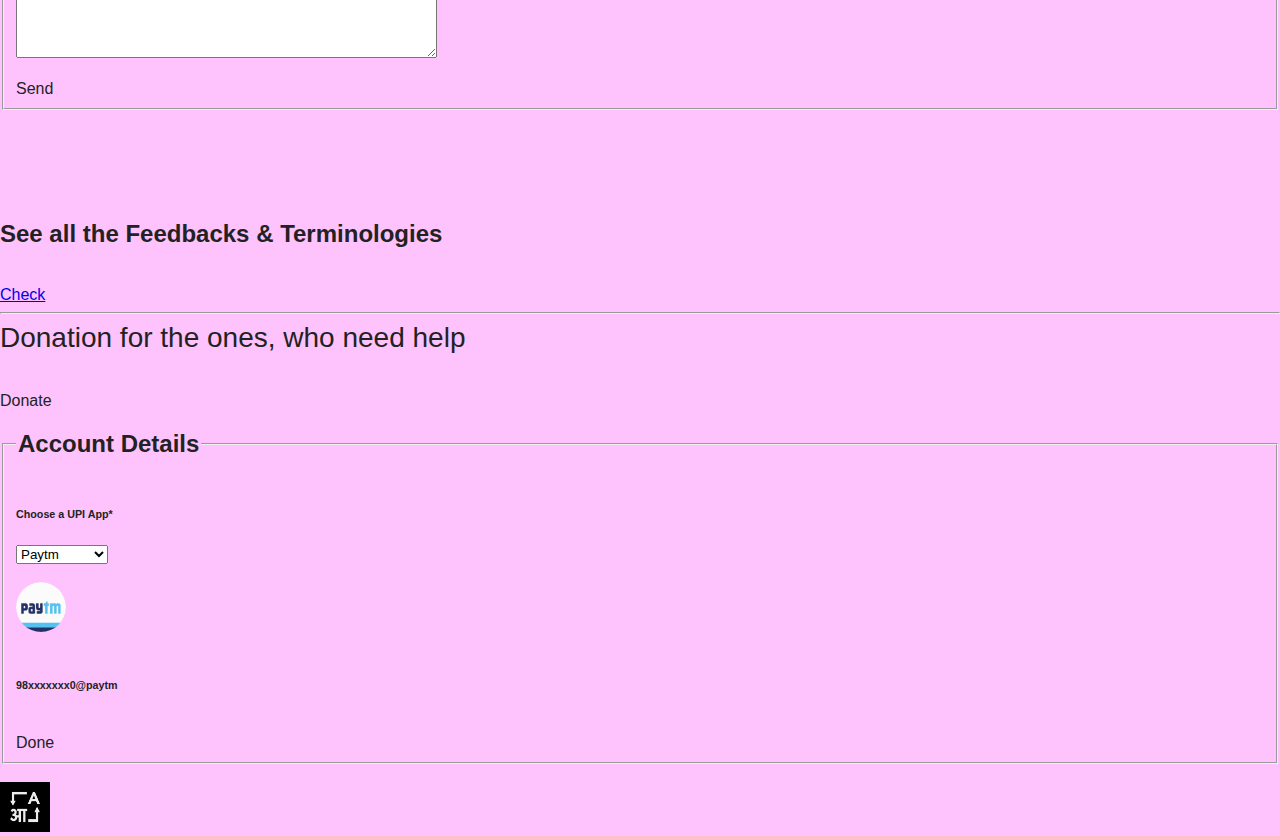
==== commit 09ae0b95: "Update index.html" ====
--- a/index.html
+++ b/index.html
@@ -6,7 +6,7 @@
     <meta http-equiv="X-UA-Compatible" content="IE=edge">
     <meta name="viewport" content="width=device-width, initial-scale=1.0">
     <title>HealthCare</title>
-    <link rel="stylesheet" href="style.css">
+    <link rel="stylesheet" href="cssFile.css">
     <script src="script.js" defer></script>
 </head>
 
--- a/cssFile.css
+++ b/cssFile.css
@@ -0,0 +1,163 @@
+*{
+   
+}*:focus {
+    outline: none;
+  }
+  
+  body {
+    margin: 0;
+    padding: 0;
+    background:#fec3fd;
+    font-size: 16px;
+    color: #222;
+    font-family: 'Roboto', sans-serif;
+    font-weight: 400;
+  }
+  
+  #login-box {
+    position: relative;
+    margin: 5% auto;
+    width: 600px;
+    height: 400px;
+    background: #fff;
+    border-radius: 2px;
+    box-shadow: 0 2px 4px rgba(0, 0, 0, 0.7);
+  }
+  
+  .left {
+    position: absolute;
+    top: 0;
+    left: 0;
+    box-sizing: border-box;
+    padding: 40px;
+    width: 300px;
+    height: 400px;
+  }
+  
+  h1 {
+    margin: 0 0 20px 0;
+    font-weight: 300;
+    font-size: 28px;
+  }
+  
+  input[type="text"],
+  input[type="password"] {
+    display: block;
+    box-sizing: border-box;
+    margin-bottom: 20px;
+    padding: 4px;
+    width: 220px;
+    height: 32px;
+    border: none;
+    border-bottom: 1px solid #AAA;
+    font-family: 'Roboto', sans-serif;
+    font-weight: 400;
+    font-size: 15px;
+    transition: 0.2s ease;
+  }
+  
+  input[type="text"]:focus,
+  input[type="password"]:focus {
+    border-bottom: 2px solid #16a085;
+    color: #16a085;
+    transition: 0.2s ease;
+  }
+  
+  input[type="submit"] {
+    margin-top: 28px;
+    width: 120px;
+    height: 32px;
+    background: #16a085;
+    border: none;
+    border-radius: 2px;
+    color: #FFF;
+    font-family: 'Roboto', sans-serif;
+    font-weight: 500;
+    text-transform: uppercase;
+    transition: 0.1s ease;
+    cursor: pointer;
+  }
+  
+  input[type="submit"]:hover,
+  input[type="submit"]:focus {
+    opacity: 0.8;
+    box-shadow: 0 2px 4px rgba(0, 0, 0, 0.4);
+    transition: 0.1s ease;
+  }
+  
+  input[type="submit"]:active {
+    opacity: 1;
+    box-shadow: 0 1px 2px rgba(0, 0, 0, 0.4);
+    transition: 0.1s ease;
+  }
+  
+  .or {
+    position: absolute;
+    top: 180px;
+    left: 280px;
+    width: 40px;
+    height: 40px;
+    background:#fec3fd;
+    border-radius: 50%;
+    box-shadow: 0 2px 4px rgba(0, 0, 0, 0.4);
+    line-height: 40px;
+    text-align: center;
+  }
+  
+  .right {
+    position: absolute;
+    top: 0;
+    right: 0;
+    box-sizing: border-box;
+    padding: 40px;
+    width: 300px;
+    height: 400px;
+    background: url('https://goo.gl/YbktSj');
+    background-size: cover;
+    background-position: center;
+    border-radius: 0 2px 2px 0;
+  }
+  
+  .right .loginwith {
+    display: block;
+    margin-bottom: 40px;
+    font-size: 28px;
+    color: #FFF;
+    text-align: center;
+  }
+  
+  button.social-signin {
+    margin-bottom: 20px;
+    width: 220px;
+    height: 36px;
+    border: none;
+    border-radius: 2px;
+    color: #FFF;
+    font-family: 'Roboto', sans-serif;
+    font-weight: 500;
+    transition: 0.2s ease;
+    cursor: pointer;
+  }
+  
+  button.social-signin:hover,
+  button.social-signin:focus {
+    box-shadow: 0 2px 4px rgba(0, 0, 0, 0.4);
+    transition: 0.2s ease;
+  }
+  
+  button.social-signin:active {
+    box-shadow: 0 1px 2px rgba(0, 0, 0, 0.4);
+    transition: 0.2s ease;
+  }
+  
+  button.social-signin.facebook {
+    background: #32508E;
+  }
+  
+  button.social-signin.twitter {
+    background: #55ACEE;
+  }
+  
+  button.social-signin.google {
+    background: #DD4B39;
+  }